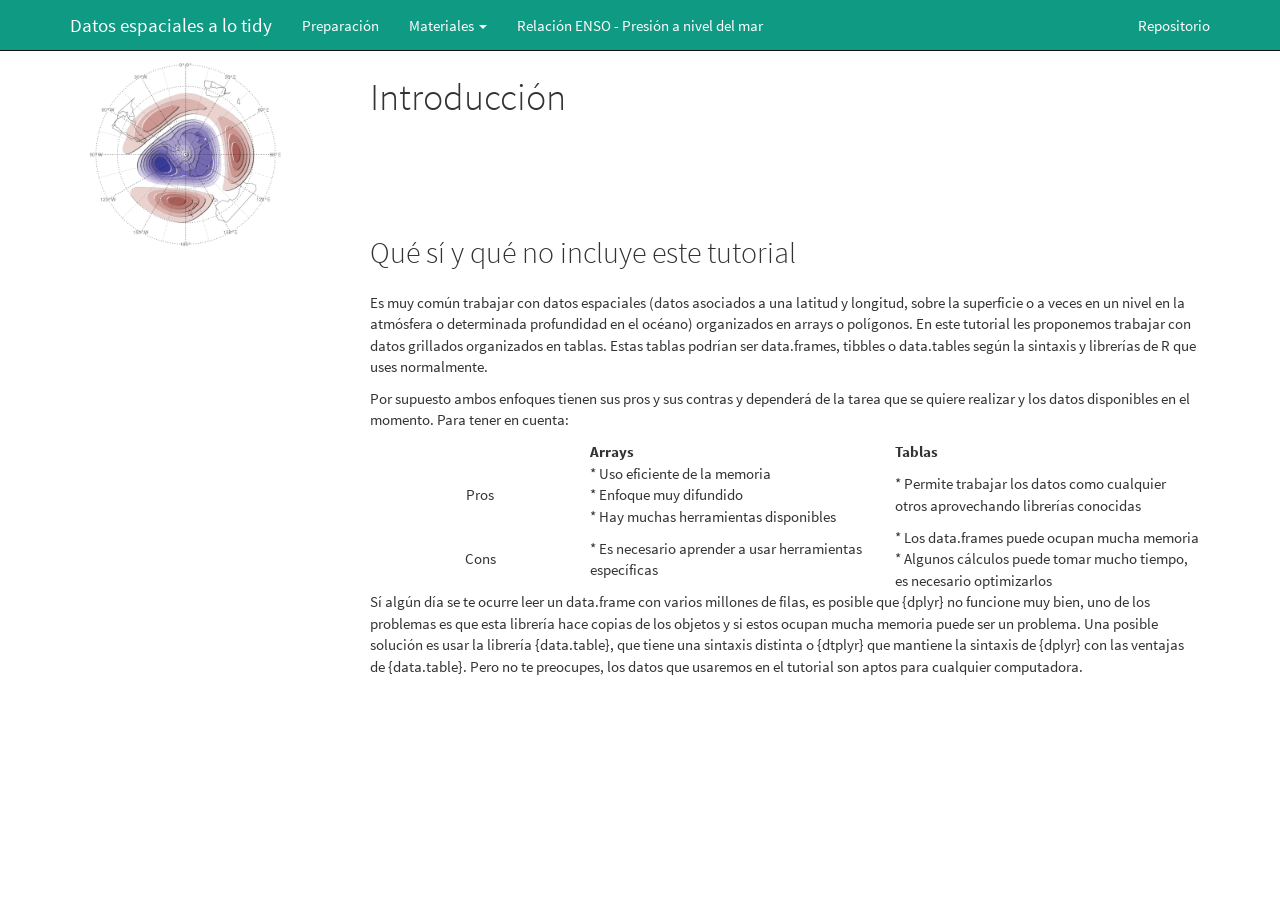
==== docs/01_intro.html @ 9ec15de3 "Version semifinal" ====
<!DOCTYPE html>

<html>

<head>

<meta charset="utf-8" />
<meta name="generator" content="pandoc" />
<meta http-equiv="X-UA-Compatible" content="IE=EDGE" />




<title>Introducción</title>

<script src="site_libs/header-attrs-2.8/header-attrs.js"></script>
<script src="site_libs/jquery-1.11.3/jquery.min.js"></script>
<meta name="viewport" content="width=device-width, initial-scale=1" />
<link href="site_libs/bootstrap-3.3.5/css/cosmo.min.css" rel="stylesheet" />
<script src="site_libs/bootstrap-3.3.5/js/bootstrap.min.js"></script>
<script src="site_libs/bootstrap-3.3.5/shim/html5shiv.min.js"></script>
<script src="site_libs/bootstrap-3.3.5/shim/respond.min.js"></script>
<style>h1 {font-size: 34px;}
       h1.title {font-size: 38px;}
       h2 {font-size: 30px;}
       h3 {font-size: 24px;}
       h4 {font-size: 18px;}
       h5 {font-size: 16px;}
       h6 {font-size: 12px;}
       code {color: inherit; background-color: rgba(0, 0, 0, 0.04);}
       pre:not([class]) { background-color: white }</style>
<script src="site_libs/jqueryui-1.11.4/jquery-ui.min.js"></script>
<link href="site_libs/tocify-1.9.1/jquery.tocify.css" rel="stylesheet" />
<script src="site_libs/tocify-1.9.1/jquery.tocify.js"></script>
<script src="site_libs/navigation-1.1/tabsets.js"></script>
<link href="site_libs/highlightjs-9.12.0/default.css" rel="stylesheet" />
<script src="site_libs/highlightjs-9.12.0/highlight.js"></script>

<style type="text/css">
  code{white-space: pre-wrap;}
  span.smallcaps{font-variant: small-caps;}
  span.underline{text-decoration: underline;}
  div.column{display: inline-block; vertical-align: top; width: 50%;}
  div.hanging-indent{margin-left: 1.5em; text-indent: -1.5em;}
  ul.task-list{list-style: none;}
    </style>

<style type="text/css">code{white-space: pre;}</style>
<script type="text/javascript">
if (window.hljs) {
  hljs.configure({languages: []});
  hljs.initHighlightingOnLoad();
  if (document.readyState && document.readyState === "complete") {
    window.setTimeout(function() { hljs.initHighlighting(); }, 0);
  }
}
</script>





<link rel="stylesheet" href="style.css" type="text/css" />



<style type = "text/css">
.main-container {
  max-width: 940px;
  margin-left: auto;
  margin-right: auto;
}
img {
  max-width:100%;
}
.tabbed-pane {
  padding-top: 12px;
}
.html-widget {
  margin-bottom: 20px;
}
button.code-folding-btn:focus {
  outline: none;
}
summary {
  display: list-item;
}
pre code {
  padding: 0;
}
</style>


<style type="text/css">
.dropdown-submenu {
  position: relative;
}
.dropdown-submenu>.dropdown-menu {
  top: 0;
  left: 100%;
  margin-top: -6px;
  margin-left: -1px;
  border-radius: 0 6px 6px 6px;
}
.dropdown-submenu:hover>.dropdown-menu {
  display: block;
}
.dropdown-submenu>a:after {
  display: block;
  content: " ";
  float: right;
  width: 0;
  height: 0;
  border-color: transparent;
  border-style: solid;
  border-width: 5px 0 5px 5px;
  border-left-color: #cccccc;
  margin-top: 5px;
  margin-right: -10px;
}
.dropdown-submenu:hover>a:after {
  border-left-color: #adb5bd;
}
.dropdown-submenu.pull-left {
  float: none;
}
.dropdown-submenu.pull-left>.dropdown-menu {
  left: -100%;
  margin-left: 10px;
  border-radius: 6px 0 6px 6px;
}
</style>

<script type="text/javascript">
// manage active state of menu based on current page
$(document).ready(function () {
  // active menu anchor
  href = window.location.pathname
  href = href.substr(href.lastIndexOf('/') + 1)
  if (href === "")
    href = "index.html";
  var menuAnchor = $('a[href="' + href + '"]');

  // mark it active
  menuAnchor.tab('show');

  // if it's got a parent navbar menu mark it active as well
  menuAnchor.closest('li.dropdown').addClass('active');

  // Navbar adjustments
  var navHeight = $(".navbar").first().height() + 15;
  var style = document.createElement('style');
  var pt = "padding-top: " + navHeight + "px; ";
  var mt = "margin-top: -" + navHeight + "px; ";
  var css = "";
  // offset scroll position for anchor links (for fixed navbar)
  for (var i = 1; i <= 6; i++) {
    css += ".section h" + i + "{ " + pt + mt + "}\n";
  }
  style.innerHTML = "body {" + pt + "padding-bottom: 40px; }\n" + css;
  document.head.appendChild(style);
});
</script>

<!-- tabsets -->

<style type="text/css">
.tabset-dropdown > .nav-tabs {
  display: inline-table;
  max-height: 500px;
  min-height: 44px;
  overflow-y: auto;
  border: 1px solid #ddd;
  border-radius: 4px;
}

.tabset-dropdown > .nav-tabs > li.active:before {
  content: "";
  font-family: 'Glyphicons Halflings';
  display: inline-block;
  padding: 10px;
  border-right: 1px solid #ddd;
}

.tabset-dropdown > .nav-tabs.nav-tabs-open > li.active:before {
  content: "&#xe258;";
  border: none;
}

.tabset-dropdown > .nav-tabs.nav-tabs-open:before {
  content: "";
  font-family: 'Glyphicons Halflings';
  display: inline-block;
  padding: 10px;
  border-right: 1px solid #ddd;
}

.tabset-dropdown > .nav-tabs > li.active {
  display: block;
}

.tabset-dropdown > .nav-tabs > li > a,
.tabset-dropdown > .nav-tabs > li > a:focus,
.tabset-dropdown > .nav-tabs > li > a:hover {
  border: none;
  display: inline-block;
  border-radius: 4px;
  background-color: transparent;
}

.tabset-dropdown > .nav-tabs.nav-tabs-open > li {
  display: block;
  float: none;
}

.tabset-dropdown > .nav-tabs > li {
  display: none;
}
</style>

<!-- code folding -->



<style type="text/css">

#TOC {
  margin: 25px 0px 20px 0px;
}
@media (max-width: 768px) {
#TOC {
  position: relative;
  width: 100%;
}
}

@media print {
.toc-content {
  /* see https://github.com/w3c/csswg-drafts/issues/4434 */
  float: right;
}
}

.toc-content {
  padding-left: 30px;
  padding-right: 40px;
}

div.main-container {
  max-width: 1200px;
}

div.tocify {
  width: 20%;
  max-width: 260px;
  max-height: 85%;
}

@media (min-width: 768px) and (max-width: 991px) {
  div.tocify {
    width: 25%;
  }
}

@media (max-width: 767px) {
  div.tocify {
    width: 100%;
    max-width: none;
  }
}

.tocify ul, .tocify li {
  line-height: 20px;
}

.tocify-subheader .tocify-item {
  font-size: 0.90em;
}

.tocify .list-group-item {
  border-radius: 0px;
}


</style>



</head>

<body>


<div class="container-fluid main-container">


<!-- setup 3col/9col grid for toc_float and main content  -->
<div class="row">
<div class="col-xs-12 col-sm-4 col-md-3">
<div id="TOC" class="tocify">
</div>
</div>

<div class="toc-content col-xs-12 col-sm-8 col-md-9">




<div class="navbar navbar-default  navbar-fixed-top" role="navigation">
  <div class="container">
    <div class="navbar-header">
      <button type="button" class="navbar-toggle collapsed" data-toggle="collapse" data-target="#navbar">
        <span class="icon-bar"></span>
        <span class="icon-bar"></span>
        <span class="icon-bar"></span>
      </button>
      <a class="navbar-brand" href="index.html">Datos espaciales a lo tidy</a>
    </div>
    <div id="navbar" class="navbar-collapse collapse">
      <ul class="nav navbar-nav">
        <li>
  <a href="preparacion.html">Preparación</a>
</li>
<li class="dropdown">
  <a href="#" class="dropdown-toggle" data-toggle="dropdown" role="button" aria-expanded="false">
    Materiales
     
    <span class="caret"></span>
  </a>
  <ul class="dropdown-menu" role="menu">
    <li>
      <a href="01_intro.html">Introducción</a>
    </li>
    <li>
      <a href="02_lectura.html">Descarga y lectura</a>
    </li>
    <li>
      <a href="03_graficado.html">Graficado</a>
    </li>
    <li>
      <a href="04_calculos.html">Cómputos</a>
    </li>
    <li>
      <a href="guia-práctica.html">Guía práctica</a>
    </li>
  </ul>
</li>
<li>
  <a href="ejemplo.html">Relación ENSO - Presión a nivel del mar</a>
</li>
      </ul>
      <ul class="nav navbar-nav navbar-right">
        <li>
  <a href="https://github.com/eliocamp/espaciales-tidy-tutorial/">Repositorio</a>
</li>
      </ul>
    </div><!--/.nav-collapse -->
  </div><!--/.container -->
</div><!--/.navbar -->

<div id="header">



<h1 class="title toc-ignore">Introducción</h1>

</div>


<div id="qué-sí-y-qué-no-incluye-este-tutorial" class="section level2">
<h2>Qué sí y qué no incluye este tutorial</h2>
<p>Es muy común trabajar con datos espaciales (datos asociados a una latitud y longitud, sobre la superficie o a veces en un nivel en la atmósfera o determinada profundidad en el océano) organizados en arrays o polígonos. En este tutorial les proponemos trabajar con datos grillados organizados en tablas. Estas tablas podrían ser data.frames, tibbles o data.tables según la sintaxis y librerías de R que uses normalmente.</p>
<p>Por supuesto ambos enfoques tienen sus pros y sus contras y dependerá de la tarea que se quiere realizar y los datos disponibles en el momento. Para tener en cuenta:</p>
<table>
<colgroup>
<col width="26%" />
<col width="36%" />
<col width="36%" />
</colgroup>
<thead>
<tr class="header">
<th align="center"></th>
<th align="left">Arrays</th>
<th align="left">Tablas</th>
</tr>
</thead>
<tbody>
<tr class="odd">
<td align="center">Pros</td>
<td align="left">* Uso eficiente de la memoria</br> * Enfoque muy difundido</br> * Hay muchas herramientas disponibles</td>
<td align="left">* Permite trabajar los datos como cualquier otros aprovechando librerías conocidas</td>
</tr>
<tr class="even">
<td align="center">Cons</td>
<td align="left">* Es necesario aprender a usar herramientas específicas</td>
<td align="left">* Los data.frames puede ocupan mucha memoria </br> * Algunos cálculos puede tomar mucho tiempo, es necesario optimizarlos</td>
</tr>
</tbody>
</table>
<p>Sí algún día se te ocurre leer un data.frame con varios millones de filas, es posible que {dplyr} no funcione muy bien, uno de los problemas es que esta librería hace copias de los objetos y si estos ocupan mucha memoria puede ser un problema. Una posible solución es usar la librería {data.table}, que tiene una sintaxis distinta o {dtplyr} que mantiene la sintaxis de {dplyr} con las ventajas de {data.table}. Pero no te preocupes, los datos que usaremos en el tutorial son aptos para cualquier computadora.</p>
</div>



</div>
</div>

</div>

<script>

// add bootstrap table styles to pandoc tables
function bootstrapStylePandocTables() {
  $('tr.odd').parent('tbody').parent('table').addClass('table table-condensed');
}
$(document).ready(function () {
  bootstrapStylePandocTables();
});


</script>

<!-- tabsets -->

<script>
$(document).ready(function () {
  window.buildTabsets("TOC");
});

$(document).ready(function () {
  $('.tabset-dropdown > .nav-tabs > li').click(function () {
    $(this).parent().toggleClass('nav-tabs-open');
  });
});
</script>

<!-- code folding -->

<script>
$(document).ready(function ()  {

    // move toc-ignore selectors from section div to header
    $('div.section.toc-ignore')
        .removeClass('toc-ignore')
        .children('h1,h2,h3,h4,h5').addClass('toc-ignore');

    // establish options
    var options = {
      selectors: "h1,h2,h3",
      theme: "bootstrap3",
      context: '.toc-content',
      hashGenerator: function (text) {
        return text.replace(/[.\\/?&!#<>]/g, '').replace(/\s/g, '_');
      },
      ignoreSelector: ".toc-ignore",
      scrollTo: 0
    };
    options.showAndHide = true;
    options.smoothScroll = true;

    // tocify
    var toc = $("#TOC").tocify(options).data("toc-tocify");
});
</script>

<!-- dynamically load mathjax for compatibility with self-contained -->
<script>
  (function () {
    var script = document.createElement("script");
    script.type = "text/javascript";
    script.src  = "https://mathjax.rstudio.com/latest/MathJax.js?config=TeX-AMS-MML_HTMLorMML";
    document.getElementsByTagName("head")[0].appendChild(script);
  })();
</script>

</body>
</html>
---- docs/site_libs/bootstrap-3.3.5/css/cosmo.min.css ----
@font-face {
  font-family: 'Source Sans Pro';
  font-style: normal;
  font-weight: 300;
  src: url(fonts/SourceSansProLight.ttf) format('truetype');
}
@font-face {
  font-family: 'Source Sans Pro';
  font-style: normal;
  font-weight: 400;
  src: url(fonts/SourceSansPro.ttf) format('truetype');
}
@font-face {
  font-family: 'Source Sans Pro';
  font-style: normal;
  font-weight: 700;
  src: url(fonts/SourceSansProBold.ttf) format('truetype');
}

/*!
 * bootswatch v3.3.6
 * Homepage: http://bootswatch.com
 * Copyright 2012-2015 Thomas Park
 * Licensed under MIT
 * Based on Bootstrap
*//*!
 * Bootstrap v3.3.6 (http://getbootstrap.com)
 * Copyright 2011-2015 Twitter, Inc.
 * Licensed under MIT (https://github.com/twbs/bootstrap/blob/master/LICENSE)
 *//*! normalize.css v3.0.3 | MIT License | github.com/necolas/normalize.css */html{font-family:sans-serif;-ms-text-size-adjust:100%;-webkit-text-size-adjust:100%}body{margin:0}article,aside,details,figcaption,figure,footer,header,hgroup,main,menu,nav,section,summary{display:block}audio,canvas,progress,video{display:inline-block;vertical-align:baseline}audio:not([controls]){display:none;height:0}[hidden],template{display:none}a{background-color:transparent}a:active,a:hover{outline:0}abbr[title]{border-bottom:1px dotted}b,strong{font-weight:bold}dfn{font-style:italic}h1{font-size:2em;margin:0.67em 0}mark{background:#ff0;color:#000}small{font-size:80%}sub,sup{font-size:75%;line-height:0;position:relative;vertical-align:baseline}sup{top:-0.5em}sub{bottom:-0.25em}img{border:0}svg:not(:root){overflow:hidden}figure{margin:1em 40px}hr{-webkit-box-sizing:content-box;-moz-box-sizing:content-box;box-sizing:content-box;height:0}pre{overflow:auto}code,kbd,pre,samp{font-family:monospace, monospace;font-size:1em}button,input,optgroup,select,textarea{color:inherit;font:inherit;margin:0}button{overflow:visible}button,select{text-transform:none}button,html input[type="button"],input[type="reset"],input[type="submit"]{-webkit-appearance:button;cursor:pointer}button[disabled],html input[disabled]{cursor:default}button::-moz-focus-inner,input::-moz-focus-inner{border:0;padding:0}input{line-height:normal}input[type="checkbox"],input[type="radio"]{-webkit-box-sizing:border-box;-moz-box-sizing:border-box;box-sizing:border-box;padding:0}input[type="number"]::-webkit-inner-spin-button,input[type="number"]::-webkit-outer-spin-button{height:auto}input[type="search"]{-webkit-appearance:textfield;-webkit-box-sizing:content-box;-moz-box-sizing:content-box;box-sizing:content-box}input[type="search"]::-webkit-search-cancel-button,input[type="search"]::-webkit-search-decoration{-webkit-appearance:none}fieldset{border:1px solid #c0c0c0;margin:0 2px;padding:0.35em 0.625em 0.75em}legend{border:0;padding:0}textarea{overflow:auto}optgroup{font-weight:bold}table{border-collapse:collapse;border-spacing:0}td,th{padding:0}/*! Source: https://github.com/h5bp/html5-boilerplate/blob/master/src/css/main.css */@media print{*,*:before,*:after{background:transparent !important;color:#000 !important;-webkit-box-shadow:none !important;box-shadow:none !important;text-shadow:none !important}a,a:visited{text-decoration:underline}a[href]:after{content:" (" attr(href) ")"}abbr[title]:after{content:" (" attr(title) ")"}a[href^="#"]:after,a[href^="javascript:"]:after{content:""}pre,blockquote{border:1px solid #999;page-break-inside:avoid}thead{display:table-header-group}tr,img{page-break-inside:avoid}img{max-width:100% !important}p,h2,h3{orphans:3;widows:3}h2,h3{page-break-after:avoid}.navbar{display:none}.btn>.caret,.dropup>.btn>.caret{border-top-color:#000 !important}.label{border:1px solid #000}.table{border-collapse:collapse !important}.table td,.table th{background-color:#fff !important}.table-bordered th,.table-bordered td{border:1px solid #ddd !important}}@font-face{font-family:'Glyphicons Halflings';src:url('../fonts/glyphicons-halflings-regular.eot');src:url('../fonts/glyphicons-halflings-regular.eot?#iefix') format('embedded-opentype'),url('../fonts/glyphicons-halflings-regular.woff') format('woff'),url('../fonts/glyphicons-halflings-regular.ttf') format('truetype'),url('../fonts/glyphicons-halflings-regular.svg#glyphicons_halflingsregular') format('svg')}.glyphicon{position:relative;top:1px;display:inline-block;font-family:'Glyphicons Halflings';font-style:normal;font-weight:normal;line-height:1;-webkit-font-smoothing:antialiased;-moz-osx-font-smoothing:grayscale}.glyphicon-asterisk:before{content:"\002a"}.glyphicon-plus:before{content:"\002b"}.glyphicon-euro:before,.glyphicon-eur:before{content:"\20ac"}.glyphicon-minus:before{content:"\2212"}.glyphicon-cloud:before{content:"\2601"}.glyphicon-envelope:before{content:"\2709"}.glyphicon-pencil:before{content:"\270f"}.glyphicon-glass:before{content:"\e001"}.glyphicon-music:before{content:"\e002"}.glyphicon-search:before{content:"\e003"}.glyphicon-heart:before{content:"\e005"}.glyphicon-star:before{content:"\e006"}.glyphicon-star-empty:before{content:"\e007"}.glyphicon-user:before{content:"\e008"}.glyphicon-film:before{content:"\e009"}.glyphicon-th-large:before{content:"\e010"}.glyphicon-th:before{content:"\e011"}.glyphicon-th-list:before{content:"\e012"}.glyphicon-ok:before{content:"\e013"}.glyphicon-remove:before{content:"\e014"}.glyphicon-zoom-in:before{content:"\e015"}.glyphicon-zoom-out:before{content:"\e016"}.glyphicon-off:before{content:"\e017"}.glyphicon-signal:before{content:"\e018"}.glyphicon-cog:before{content:"\e019"}.glyphicon-trash:before{content:"\e020"}.glyphicon-home:before{content:"\e021"}.glyphicon-file:before{content:"\e022"}.glyphicon-time:before{content:"\e023"}.glyphicon-road:before{content:"\e024"}.glyphicon-download-alt:before{content:"\e025"}.glyphicon-download:before{content:"\e026"}.glyphicon-upload:before{content:"\e027"}.glyphicon-inbox:before{content:"\e028"}.glyphicon-play-circle:before{content:"\e029"}.glyphicon-repeat:before{content:"\e030"}.glyphicon-refresh:before{content:"\e031"}.glyphicon-list-alt:before{content:"\e032"}.glyphicon-lock:before{content:"\e033"}.glyphicon-flag:before{content:"\e034"}.glyphicon-headphones:before{content:"\e035"}.glyphicon-volume-off:before{content:"\e036"}.glyphicon-volume-down:before{content:"\e037"}.glyphicon-volume-up:before{content:"\e038"}.glyphicon-qrcode:before{content:"\e039"}.glyphicon-barcode:before{content:"\e040"}.glyphicon-tag:before{content:"\e041"}.glyphicon-tags:before{content:"\e042"}.glyphicon-book:before{content:"\e043"}.glyphicon-bookmark:before{content:"\e044"}.glyphicon-print:before{content:"\e045"}.glyphicon-camera:before{content:"\e046"}.glyphicon-font:before{content:"\e047"}.glyphicon-bold:before{content:"\e048"}.glyphicon-italic:before{content:"\e049"}.glyphicon-text-height:before{content:"\e050"}.glyphicon-text-width:before{content:"\e051"}.glyphicon-align-left:before{content:"\e052"}.glyphicon-align-center:before{content:"\e053"}.glyphicon-align-right:before{content:"\e054"}.glyphicon-align-justify:before{content:"\e055"}.glyphicon-list:before{content:"\e056"}.glyphicon-indent-left:before{content:"\e057"}.glyphicon-indent-right:before{content:"\e058"}.glyphicon-facetime-video:before{content:"\e059"}.glyphicon-picture:before{content:"\e060"}.glyphicon-map-marker:before{content:"\e062"}.glyphicon-adjust:before{content:"\e063"}.glyphicon-tint:before{content:"\e064"}.glyphicon-edit:before{content:"\e065"}.glyphicon-share:before{content:"\e066"}.glyphicon-check:before{content:"\e067"}.glyphicon-move:before{content:"\e068"}.glyphicon-step-backward:before{content:"\e069"}.glyphicon-fast-backward:before{content:"\e070"}.glyphicon-backward:before{content:"\e071"}.glyphicon-play:before{content:"\e072"}.glyphicon-pause:before{content:"\e073"}.glyphicon-stop:before{content:"\e074"}.glyphicon-forward:before{content:"\e075"}.glyphicon-fast-forward:before{content:"\e076"}.glyphicon-step-forward:before{content:"\e077"}.glyphicon-eject:before{content:"\e078"}.glyphicon-chevron-left:before{content:"\e079"}.glyphicon-chevron-right:before{content:"\e080"}.glyphicon-plus-sign:before{content:"\e081"}.glyphicon-minus-sign:before{content:"\e082"}.glyphicon-remove-sign:before{content:"\e083"}.glyphicon-ok-sign:before{content:"\e084"}.glyphicon-question-sign:before{content:"\e085"}.glyphicon-info-sign:before{content:"\e086"}.glyphicon-screenshot:before{content:"\e087"}.glyphicon-remove-circle:before{content:"\e088"}.glyphicon-ok-circle:before{content:"\e089"}.glyphicon-ban-circle:before{content:"\e090"}.glyphicon-arrow-left:before{content:"\e091"}.glyphicon-arrow-right:before{content:"\e092"}.glyphicon-arrow-up:before{content:"\e093"}.glyphicon-arrow-down:before{content:"\e094"}.glyphicon-share-alt:before{content:"\e095"}.glyphicon-resize-full:before{content:"\e096"}.glyphicon-resize-small:before{content:"\e097"}.glyphicon-exclamation-sign:before{content:"\e101"}.glyphicon-gift:before{content:"\e102"}.glyphicon-leaf:before{content:"\e103"}.glyphicon-fire:before{content:"\e104"}.glyphicon-eye-open:before{content:"\e105"}.glyphicon-eye-close:before{content:"\e106"}.glyphicon-warning-sign:before{content:"\e107"}.glyphicon-plane:before{content:"\e108"}.glyphicon-calendar:before{content:"\e109"}.glyphicon-random:before{content:"\e110"}.glyphicon-comment:before{content:"\e111"}.glyphicon-magnet:before{content:"\e112"}.glyphicon-chevron-up:before{content:"\e113"}.glyphicon-chevron-down:before{content:"\e114"}.glyphicon-retweet:before{content:"\e115"}.glyphicon-shopping-cart:before{content:"\e116"}.glyphicon-folder-close:before{content:"\e117"}.glyphicon-folder-open:before{content:"\e118"}.glyphicon-resize-vertical:before{content:"\e119"}.glyphicon-resize-horizontal:before{content:"\e120"}.glyphicon-hdd:before{content:"\e121"}.glyphicon-bullhorn:before{content:"\e122"}.glyphicon-bell:before{content:"\e123"}.glyphicon-certificate:before{content:"\e124"}.glyphicon-thumbs-up:before{content:"\e125"}.glyphicon-thumbs-down:before{content:"\e126"}.glyphicon-hand-right:before{content:"\e127"}.glyphicon-hand-left:before{content:"\e128"}.glyphicon-hand-up:before{content:"\e129"}.glyphicon-hand-down:before{content:"\e130"}.glyphicon-circle-arrow-right:before{content:"\e131"}.glyphicon-circle-arrow-left:before{content:"\e132"}.glyphicon-circle-arrow-up:before{content:"\e133"}.glyphicon-circle-arrow-down:before{content:"\e134"}.glyphicon-globe:before{content:"\e135"}.glyphicon-wrench:before{content:"\e136"}.glyphicon-tasks:before{content:"\e137"}.glyphicon-filter:before{content:"\e138"}.glyphicon-briefcase:before{content:"\e139"}.glyphicon-fullscreen:before{content:"\e140"}.glyphicon-dashboard:before{content:"\e141"}.glyphicon-paperclip:before{content:"\e142"}.glyphicon-heart-empty:before{content:"\e143"}.glyphicon-link:before{content:"\e144"}.glyphicon-phone:before{content:"\e145"}.glyphicon-pushpin:before{content:"\e146"}.glyphicon-usd:before{content:"\e148"}.glyphicon-gbp:before{content:"\e149"}.glyphicon-sort:before{content:"\e150"}.glyphicon-sort-by-alphabet:before{content:"\e151"}.glyphicon-sort-by-alphabet-alt:before{content:"\e152"}.glyphicon-sort-by-order:before{content:"\e153"}.glyphicon-sort-by-order-alt:before{content:"\e154"}.glyphicon-sort-by-attributes:before{content:"\e155"}.glyphicon-sort-by-attributes-alt:before{content:"\e156"}.glyphicon-unchecked:before{content:"\e157"}.glyphicon-expand:before{content:"\e158"}.glyphicon-collapse-down:before{content:"\e159"}.glyphicon-collapse-up:before{content:"\e160"}.glyphicon-log-in:before{content:"\e161"}.glyphicon-flash:before{content:"\e162"}.glyphicon-log-out:before{content:"\e163"}.glyphicon-new-window:before{content:"\e164"}.glyphicon-record:before{content:"\e165"}.glyphicon-save:before{content:"\e166"}.glyphicon-open:before{content:"\e167"}.glyphicon-saved:before{content:"\e168"}.glyphicon-import:before{content:"\e169"}.glyphicon-export:before{content:"\e170"}.glyphicon-send:before{content:"\e171"}.glyphicon-floppy-disk:before{content:"\e172"}.glyphicon-floppy-saved:before{content:"\e173"}.glyphicon-floppy-remove:before{content:"\e174"}.glyphicon-floppy-save:before{content:"\e175"}.glyphicon-floppy-open:before{content:"\e176"}.glyphicon-credit-card:before{content:"\e177"}.glyphicon-transfer:before{content:"\e178"}.glyphicon-cutlery:before{content:"\e179"}.glyphicon-header:before{content:"\e180"}.glyphicon-compressed:before{content:"\e181"}.glyphicon-earphone:before{content:"\e182"}.glyphicon-phone-alt:before{content:"\e183"}.glyphicon-tower:before{content:"\e184"}.glyphicon-stats:before{content:"\e185"}.glyphicon-sd-video:before{content:"\e186"}.glyphicon-hd-video:before{content:"\e187"}.glyphicon-subtitles:before{content:"\e188"}.glyphicon-sound-stereo:before{content:"\e189"}.glyphicon-sound-dolby:before{content:"\e190"}.glyphicon-sound-5-1:before{content:"\e191"}.glyphicon-sound-6-1:before{content:"\e192"}.glyphicon-sound-7-1:before{content:"\e193"}.glyphicon-copyright-mark:before{content:"\e194"}.glyphicon-registration-mark:before{content:"\e195"}.glyphicon-cloud-download:before{content:"\e197"}.glyphicon-cloud-upload:before{content:"\e198"}.glyphicon-tree-conifer:before{content:"\e199"}.glyphicon-tree-deciduous:before{content:"\e200"}.glyphicon-cd:before{content:"\e201"}.glyphicon-save-file:before{content:"\e202"}.glyphicon-open-file:before{content:"\e203"}.glyphicon-level-up:before{content:"\e204"}.glyphicon-copy:before{content:"\e205"}.glyphicon-paste:before{content:"\e206"}.glyphicon-alert:before{content:"\e209"}.glyphicon-equalizer:before{content:"\e210"}.glyphicon-king:before{content:"\e211"}.glyphicon-queen:before{content:"\e212"}.glyphicon-pawn:before{content:"\e213"}.glyphicon-bishop:before{content:"\e214"}.glyphicon-knight:before{content:"\e215"}.glyphicon-baby-formula:before{content:"\e216"}.glyphicon-tent:before{content:"\26fa"}.glyphicon-blackboard:before{content:"\e218"}.glyphicon-bed:before{content:"\e219"}.glyphicon-apple:before{content:"\f8ff"}.glyphicon-erase:before{content:"\e221"}.glyphicon-hourglass:before{content:"\231b"}.glyphicon-lamp:before{content:"\e223"}.glyphicon-duplicate:before{content:"\e224"}.glyphicon-piggy-bank:before{content:"\e225"}.glyphicon-scissors:before{content:"\e226"}.glyphicon-bitcoin:before{content:"\e227"}.glyphicon-btc:before{content:"\e227"}.glyphicon-xbt:before{content:"\e227"}.glyphicon-yen:before{content:"\00a5"}.glyphicon-jpy:before{content:"\00a5"}.glyphicon-ruble:before{content:"\20bd"}.glyphicon-rub:before{content:"\20bd"}.glyphicon-scale:before{content:"\e230"}.glyphicon-ice-lolly:before{content:"\e231"}.glyphicon-ice-lolly-tasted:before{content:"\e232"}.glyphicon-education:before{content:"\e233"}.glyphicon-option-horizontal:before{content:"\e234"}.glyphicon-option-vertical:before{content:"\e235"}.glyphicon-menu-hamburger:before{content:"\e236"}.glyphicon-modal-window:before{content:"\e237"}.glyphicon-oil:before{content:"\e238"}.glyphicon-grain:before{content:"\e239"}.glyphicon-sunglasses:before{content:"\e240"}.glyphicon-text-size:before{content:"\e241"}.glyphicon-text-color:before{content:"\e242"}.glyphicon-text-background:before{content:"\e243"}.glyphicon-object-align-top:before{content:"\e244"}.glyphicon-object-align-bottom:before{content:"\e245"}.glyphicon-object-align-horizontal:before{content:"\e246"}.glyphicon-object-align-left:before{content:"\e247"}.glyphicon-object-align-vertical:before{content:"\e248"}.glyphicon-object-align-right:before{content:"\e249"}.glyphicon-triangle-right:before{content:"\e250"}.glyphicon-triangle-left:before{content:"\e251"}.glyphicon-triangle-bottom:before{content:"\e252"}.glyphicon-triangle-top:before{content:"\e253"}.glyphicon-console:before{content:"\e254"}.glyphicon-superscript:before{content:"\e255"}.glyphicon-subscript:before{content:"\e256"}.glyphicon-menu-left:before{content:"\e257"}.glyphicon-menu-right:before{content:"\e258"}.glyphicon-menu-down:before{content:"\e259"}.glyphicon-menu-up:before{content:"\e260"}*{-webkit-box-sizing:border-box;-moz-box-sizing:border-box;box-sizing:border-box}*:before,*:after{-webkit-box-sizing:border-box;-moz-box-sizing:border-box;box-sizing:border-box}html{font-size:10px;-webkit-tap-highlight-color:rgba(0,0,0,0)}body{font-family:"Source Sans Pro",Calibri,Candara,Arial,sans-serif;font-size:15px;line-height:1.42857143;color:#333333;background-color:#ffffff}input,button,select,textarea{font-family:inherit;font-size:inherit;line-height:inherit}a{color:#2780e3;text-decoration:none}a:hover,a:focus{color:#165ba8;text-decoration:underline}a:focus{outline:thin dotted;outline:5px auto -webkit-focus-ring-color;outline-offset:-2px}figure{margin:0}img{vertical-align:middle}.img-responsive,.thumbnail>img,.thumbnail a>img,.carousel-inner>.item>img,.carousel-inner>.item>a>img{display:block;max-width:100%;height:auto}.img-rounded{border-radius:0}.img-thumbnail{padding:4px;line-height:1.42857143;background-color:#ffffff;border:1px solid #dddddd;border-radius:0;-webkit-transition:all .2s ease-in-out;-o-transition:all .2s ease-in-out;transition:all .2s ease-in-out;display:inline-block;max-width:100%;height:auto}.img-circle{border-radius:50%}hr{margin-top:21px;margin-bottom:21px;border:0;border-top:1px solid #e6e6e6}.sr-only{position:absolute;width:1px;height:1px;margin:-1px;padding:0;overflow:hidden;clip:rect(0, 0, 0, 0);border:0}.sr-only-focusable:active,.sr-only-focusable:focus{position:static;width:auto;height:auto;margin:0;overflow:visible;clip:auto}[role="button"]{cursor:pointer}h1,h2,h3,h4,h5,h6,.h1,.h2,.h3,.h4,.h5,.h6{font-family:"Source Sans Pro",Calibri,Candara,Arial,sans-serif;font-weight:300;line-height:1.1;color:inherit}h1 small,h2 small,h3 small,h4 small,h5 small,h6 small,.h1 small,.h2 small,.h3 small,.h4 small,.h5 small,.h6 small,h1 .small,h2 .small,h3 .small,h4 .small,h5 .small,h6 .small,.h1 .small,.h2 .small,.h3 .small,.h4 .small,.h5 .small,.h6 .small{font-weight:normal;line-height:1;color:#999999}h1,.h1,h2,.h2,h3,.h3{margin-top:21px;margin-bottom:10.5px}h1 small,.h1 small,h2 small,.h2 small,h3 small,.h3 small,h1 .small,.h1 .small,h2 .small,.h2 .small,h3 .small,.h3 .small{font-size:65%}h4,.h4,h5,.h5,h6,.h6{margin-top:10.5px;margin-bottom:10.5px}h4 small,.h4 small,h5 small,.h5 small,h6 small,.h6 small,h4 .small,.h4 .small,h5 .small,.h5 .small,h6 .small,.h6 .small{font-size:75%}h1,.h1{font-size:39px}h2,.h2{font-size:32px}h3,.h3{font-size:26px}h4,.h4{font-size:19px}h5,.h5{font-size:15px}h6,.h6{font-size:13px}p{margin:0 0 10.5px}.lead{margin-bottom:21px;font-size:17px;font-weight:300;line-height:1.4}@media (min-width:768px){.lead{font-size:22.5px}}small,.small{font-size:86%}mark,.mark{background-color:#ff7518;padding:.2em}.text-left{text-align:left}.text-right{text-align:right}.text-center{text-align:center}.text-justify{text-align:justify}.text-nowrap{white-space:nowrap}.text-lowercase{text-transform:lowercase}.text-uppercase{text-transform:uppercase}.text-capitalize{text-transform:capitalize}.text-muted{color:#999999}.text-primary{color:#2780e3}a.text-primary:hover,a.text-primary:focus{color:#1967be}.text-success{color:#ffffff}a.text-success:hover,a.text-success:focus{color:#e6e6e6}.text-info{color:#ffffff}a.text-info:hover,a.text-info:focus{color:#e6e6e6}.text-warning{color:#ffffff}a.text-warning:hover,a.text-warning:focus{color:#e6e6e6}.text-danger{color:#ffffff}a.text-danger:hover,a.text-danger:focus{color:#e6e6e6}.bg-primary{color:#fff;background-color:#2780e3}a.bg-primary:hover,a.bg-primary:focus{background-color:#1967be}.bg-success{background-color:#3fb618}a.bg-success:hover,a.bg-success:focus{background-color:#2f8912}.bg-info{background-color:#9954bb}a.bg-info:hover,a.bg-info:focus{background-color:#7e3f9d}.bg-warning{background-color:#ff7518}a.bg-warning:hover,a.bg-warning:focus{background-color:#e45c00}.bg-danger{background-color:#ff0039}a.bg-danger:hover,a.bg-danger:focus{background-color:#cc002e}.page-header{padding-bottom:9.5px;margin:42px 0 21px;border-bottom:1px solid #e6e6e6}ul,ol{margin-top:0;margin-bottom:10.5px}ul ul,ol ul,ul ol,ol ol{margin-bottom:0}.list-unstyled{padding-left:0;list-style:none}.list-inline{padding-left:0;list-style:none;margin-left:-5px}.list-inline>li{display:inline-block;padding-left:5px;padding-right:5px}dl{margin-top:0;margin-bottom:21px}dt,dd{line-height:1.42857143}dt{font-weight:bold}dd{margin-left:0}@media (min-width:768px){.dl-horizontal dt{float:left;width:160px;clear:left;text-align:right;overflow:hidden;text-overflow:ellipsis;white-space:nowrap}.dl-horizontal dd{margin-left:180px}}abbr[title],abbr[data-original-title]{cursor:help;border-bottom:1px dotted #999999}.initialism{font-size:90%;text-transform:uppercase}blockquote{padding:10.5px 21px;margin:0 0 21px;font-size:18.75px;border-left:5px solid #e6e6e6}blockquote p:last-child,blockquote ul:last-child,blockquote ol:last-child{margin-bottom:0}blockquote footer,blockquote small,blockquote .small{display:block;font-size:80%;line-height:1.42857143;color:#999999}blockquote footer:before,blockquote small:before,blockquote .small:before{content:'\2014 \00A0'}.blockquote-reverse,blockquote.pull-right{padding-right:15px;padding-left:0;border-right:5px solid #e6e6e6;border-left:0;text-align:right}.blockquote-reverse footer:before,blockquote.pull-right footer:before,.blockquote-reverse small:before,blockquote.pull-right small:before,.blockquote-reverse .small:before,blockquote.pull-right .small:before{content:''}.blockquote-reverse footer:after,blockquote.pull-right footer:after,.blockquote-reverse small:after,blockquote.pull-right small:after,.blockquote-reverse .small:after,blockquote.pull-right .small:after{content:'\00A0 \2014'}address{margin-bottom:21px;font-style:normal;line-height:1.42857143}code,kbd,pre,samp{font-family:monospace}code{padding:2px 4px;font-size:90%;color:#c7254e;background-color:#f9f2f4;border-radius:0}kbd{padding:2px 4px;font-size:90%;color:#ffffff;background-color:#333333;border-radius:0;-webkit-box-shadow:inset 0 -1px 0 rgba(0,0,0,0.25);box-shadow:inset 0 -1px 0 rgba(0,0,0,0.25)}kbd kbd{padding:0;font-size:100%;font-weight:bold;-webkit-box-shadow:none;box-shadow:none}pre{display:block;padding:10px;margin:0 0 10.5px;font-size:14px;line-height:1.42857143;word-break:break-all;word-wrap:break-word;color:#333333;background-color:#f5f5f5;border:1px solid #cccccc;border-radius:0}pre code{padding:0;font-size:inherit;color:inherit;white-space:pre-wrap;background-color:transparent;border-radius:0}.pre-scrollable{max-height:340px;overflow-y:scroll}.container{margin-right:auto;margin-left:auto;padding-left:15px;padding-right:15px}@media (min-width:768px){.container{width:750px}}@media (min-width:992px){.container{width:970px}}@media (min-width:1200px){.container{width:1170px}}.container-fluid{margin-right:auto;margin-left:auto;padding-left:15px;padding-right:15px}.row{margin-left:-15px;margin-right:-15px}.col-xs-1,.col-sm-1,.col-md-1,.col-lg-1,.col-xs-2,.col-sm-2,.col-md-2,.col-lg-2,.col-xs-3,.col-sm-3,.col-md-3,.col-lg-3,.col-xs-4,.col-sm-4,.col-md-4,.col-lg-4,.col-xs-5,.col-sm-5,.col-md-5,.col-lg-5,.col-xs-6,.col-sm-6,.col-md-6,.col-lg-6,.col-xs-7,.col-sm-7,.col-md-7,.col-lg-7,.col-xs-8,.col-sm-8,.col-md-8,.col-lg-8,.col-xs-9,.col-sm-9,.col-md-9,.col-lg-9,.col-xs-10,.col-sm-10,.col-md-10,.col-lg-10,.col-xs-11,.col-sm-11,.col-md-11,.col-lg-11,.col-xs-12,.col-sm-12,.col-md-12,.col-lg-12{position:relative;min-height:1px;padding-left:15px;padding-right:15px}.col-xs-1,.col-xs-2,.col-xs-3,.col-xs-4,.col-xs-5,.col-xs-6,.col-xs-7,.col-xs-8,.col-xs-9,.col-xs-10,.col-xs-11,.col-xs-12{float:left}.col-xs-12{width:100%}.col-xs-11{width:91.66666667%}.col-xs-10{width:83.33333333%}.col-xs-9{width:75%}.col-xs-8{width:66.66666667%}.col-xs-7{width:58.33333333%}.col-xs-6{width:50%}.col-xs-5{width:41.66666667%}.col-xs-4{width:33.33333333%}.col-xs-3{width:25%}.col-xs-2{width:16.66666667%}.col-xs-1{width:8.33333333%}.col-xs-pull-12{right:100%}.col-xs-pull-11{right:91.66666667%}.col-xs-pull-10{right:83.33333333%}.col-xs-pull-9{right:75%}.col-xs-pull-8{right:66.66666667%}.col-xs-pull-7{right:58.33333333%}.col-xs-pull-6{right:50%}.col-xs-pull-5{right:41.66666667%}.col-xs-pull-4{right:33.33333333%}.col-xs-pull-3{right:25%}.col-xs-pull-2{right:16.66666667%}.col-xs-pull-1{right:8.33333333%}.col-xs-pull-0{right:auto}.col-xs-push-12{left:100%}.col-xs-push-11{left:91.66666667%}.col-xs-push-10{left:83.33333333%}.col-xs-push-9{left:75%}.col-xs-push-8{left:66.66666667%}.col-xs-push-7{left:58.33333333%}.col-xs-push-6{left:50%}.col-xs-push-5{left:41.66666667%}.col-xs-push-4{left:33.33333333%}.col-xs-push-3{left:25%}.col-xs-push-2{left:16.66666667%}.col-xs-push-1{left:8.33333333%}.col-xs-push-0{left:auto}.col-xs-offset-12{margin-left:100%}.col-xs-offset-11{margin-left:91.66666667%}.col-xs-offset-10{margin-left:83.33333333%}.col-xs-offset-9{margin-left:75%}.col-xs-offset-8{margin-left:66.66666667%}.col-xs-offset-7{margin-left:58.33333333%}.col-xs-offset-6{margin-left:50%}.col-xs-offset-5{margin-left:41.66666667%}.col-xs-offset-4{margin-left:33.33333333%}.col-xs-offset-3{margin-left:25%}.col-xs-offset-2{margin-left:16.66666667%}.col-xs-offset-1{margin-left:8.33333333%}.col-xs-offset-0{margin-left:0%}@media (min-width:768px){.col-sm-1,.col-sm-2,.col-sm-3,.col-sm-4,.col-sm-5,.col-sm-6,.col-sm-7,.col-sm-8,.col-sm-9,.col-sm-10,.col-sm-11,.col-sm-12{float:left}.col-sm-12{width:100%}.col-sm-11{width:91.66666667%}.col-sm-10{width:83.33333333%}.col-sm-9{width:75%}.col-sm-8{width:66.66666667%}.col-sm-7{width:58.33333333%}.col-sm-6{width:50%}.col-sm-5{width:41.66666667%}.col-sm-4{width:33.33333333%}.col-sm-3{width:25%}.col-sm-2{width:16.66666667%}.col-sm-1{width:8.33333333%}.col-sm-pull-12{right:100%}.col-sm-pull-11{right:91.66666667%}.col-sm-pull-10{right:83.33333333%}.col-sm-pull-9{right:75%}.col-sm-pull-8{right:66.66666667%}.col-sm-pull-7{right:58.33333333%}.col-sm-pull-6{right:50%}.col-sm-pull-5{right:41.66666667%}.col-sm-pull-4{right:33.33333333%}.col-sm-pull-3{right:25%}.col-sm-pull-2{right:16.66666667%}.col-sm-pull-1{right:8.33333333%}.col-sm-pull-0{right:auto}.col-sm-push-12{left:100%}.col-sm-push-11{left:91.66666667%}.col-sm-push-10{left:83.33333333%}.col-sm-push-9{left:75%}.col-sm-push-8{left:66.66666667%}.col-sm-push-7{left:58.33333333%}.col-sm-push-6{left:50%}.col-sm-push-5{left:41.66666667%}.col-sm-push-4{left:33.33333333%}.col-sm-push-3{left:25%}.col-sm-push-2{left:16.66666667%}.col-sm-push-1{left:8.33333333%}.col-sm-push-0{left:auto}.col-sm-offset-12{margin-left:100%}.col-sm-offset-11{margin-left:91.66666667%}.col-sm-offset-10{margin-left:83.33333333%}.col-sm-offset-9{margin-left:75%}.col-sm-offset-8{margin-left:66.66666667%}.col-sm-offset-7{margin-left:58.33333333%}.col-sm-offset-6{margin-left:50%}.col-sm-offset-5{margin-left:41.66666667%}.col-sm-offset-4{margin-left:33.33333333%}.col-sm-offset-3{margin-left:25%}.col-sm-offset-2{margin-left:16.66666667%}.col-sm-offset-1{margin-left:8.33333333%}.col-sm-offset-0{margin-left:0%}}@media (min-width:992px){.col-md-1,.col-md-2,.col-md-3,.col-md-4,.col-md-5,.col-md-6,.col-md-7,.col-md-8,.col-md-9,.col-md-10,.col-md-11,.col-md-12{float:left}.col-md-12{width:100%}.col-md-11{width:91.66666667%}.col-md-10{width:83.33333333%}.col-md-9{width:75%}.col-md-8{width:66.66666667%}.col-md-7{width:58.33333333%}.col-md-6{width:50%}.col-md-5{width:41.66666667%}.col-md-4{width:33.33333333%}.col-md-3{width:25%}.col-md-2{width:16.66666667%}.col-md-1{width:8.33333333%}.col-md-pull-12{right:100%}.col-md-pull-11{right:91.66666667%}.col-md-pull-10{right:83.33333333%}.col-md-pull-9{right:75%}.col-md-pull-8{right:66.66666667%}.col-md-pull-7{right:58.33333333%}.col-md-pull-6{right:50%}.col-md-pull-5{right:41.66666667%}.col-md-pull-4{right:33.33333333%}.col-md-pull-3{right:25%}.col-md-pull-2{right:16.66666667%}.col-md-pull-1{right:8.33333333%}.col-md-pull-0{right:auto}.col-md-push-12{left:100%}.col-md-push-11{left:91.66666667%}.col-md-push-10{left:83.33333333%}.col-md-push-9{left:75%}.col-md-push-8{left:66.66666667%}.col-md-push-7{left:58.33333333%}.col-md-push-6{left:50%}.col-md-push-5{left:41.66666667%}.col-md-push-4{left:33.33333333%}.col-md-push-3{left:25%}.col-md-push-2{left:16.66666667%}.col-md-push-1{left:8.33333333%}.col-md-push-0{left:auto}.col-md-offset-12{margin-left:100%}.col-md-offset-11{margin-left:91.66666667%}.col-md-offset-10{margin-left:83.33333333%}.col-md-offset-9{margin-left:75%}.col-md-offset-8{margin-left:66.66666667%}.col-md-offset-7{margin-left:58.33333333%}.col-md-offset-6{margin-left:50%}.col-md-offset-5{margin-left:41.66666667%}.col-md-offset-4{margin-left:33.33333333%}.col-md-offset-3{margin-left:25%}.col-md-offset-2{margin-left:16.66666667%}.col-md-offset-1{margin-left:8.33333333%}.col-md-offset-0{margin-left:0%}}@media (min-width:1200px){.col-lg-1,.col-lg-2,.col-lg-3,.col-lg-4,.col-lg-5,.col-lg-6,.col-lg-7,.col-lg-8,.col-lg-9,.col-lg-10,.col-lg-11,.col-lg-12{float:left}.col-lg-12{width:100%}.col-lg-11{width:91.66666667%}.col-lg-10{width:83.33333333%}.col-lg-9{width:75%}.col-lg-8{width:66.66666667%}.col-lg-7{width:58.33333333%}.col-lg-6{width:50%}.col-lg-5{width:41.66666667%}.col-lg-4{width:33.33333333%}.col-lg-3{width:25%}.col-lg-2{width:16.66666667%}.col-lg-1{width:8.33333333%}.col-lg-pull-12{right:100%}.col-lg-pull-11{right:91.66666667%}.col-lg-pull-10{right:83.33333333%}.col-lg-pull-9{right:75%}.col-lg-pull-8{right:66.66666667%}.col-lg-pull-7{right:58.33333333%}.col-lg-pull-6{right:50%}.col-lg-pull-5{right:41.66666667%}.col-lg-pull-4{right:33.33333333%}.col-lg-pull-3{right:25%}.col-lg-pull-2{right:16.66666667%}.col-lg-pull-1{right:8.33333333%}.col-lg-pull-0{right:auto}.col-lg-push-12{left:100%}.col-lg-push-11{left:91.66666667%}.col-lg-push-10{left:83.33333333%}.col-lg-push-9{left:75%}.col-lg-push-8{left:66.66666667%}.col-lg-push-7{left:58.33333333%}.col-lg-push-6{left:50%}.col-lg-push-5{left:41.66666667%}.col-lg-push-4{left:33.33333333%}.col-lg-push-3{left:25%}.col-lg-push-2{left:16.66666667%}.col-lg-push-1{left:8.33333333%}.col-lg-push-0{left:auto}.col-lg-offset-12{margin-left:100%}.col-lg-offset-11{margin-left:91.66666667%}.col-lg-offset-10{margin-left:83.33333333%}.col-lg-offset-9{margin-left:75%}.col-lg-offset-8{margin-left:66.66666667%}.col-lg-offset-7{margin-left:58.33333333%}.col-lg-offset-6{margin-left:50%}.col-lg-offset-5{margin-left:41.66666667%}.col-lg-offset-4{margin-left:33.33333333%}.col-lg-offset-3{margin-left:25%}.col-lg-offset-2{margin-left:16.66666667%}.col-lg-offset-1{margin-left:8.33333333%}.col-lg-offset-0{margin-left:0%}}table{background-color:transparent}caption{padding-top:8px;padding-bottom:8px;color:#999999;text-align:left}th{}.table{width:100%;max-width:100%;margin-bottom:21px}.table>thead>tr>th,.table>tbody>tr>th,.table>tfoot>tr>th,.table>thead>tr>td,.table>tbody>tr>td,.table>tfoot>tr>td{padding:8px;line-height:1.42857143;vertical-align:top;border-top:1px solid #dddddd}.table>thead>tr>th{vertical-align:bottom;border-bottom:2px solid #dddddd}.table>caption+thead>tr:first-child>th,.table>colgroup+thead>tr:first-child>th,.table>thead:first-child>tr:first-child>th,.table>caption+thead>tr:first-child>td,.table>colgroup+thead>tr:first-child>td,.table>thead:first-child>tr:first-child>td{border-top:0}.table>tbody+tbody{border-top:2px solid #dddddd}.table .table{background-color:#ffffff}.table-condensed>thead>tr>th,.table-condensed>tbody>tr>th,.table-condensed>tfoot>tr>th,.table-condensed>thead>tr>td,.table-condensed>tbody>tr>td,.table-condensed>tfoot>tr>td{padding:5px}.table-bordered{border:1px solid #dddddd}.table-bordered>thead>tr>th,.table-bordered>tbody>tr>th,.table-bordered>tfoot>tr>th,.table-bordered>thead>tr>td,.table-bordered>tbody>tr>td,.table-bordered>tfoot>tr>td{border:1px solid #dddddd}.table-bordered>thead>tr>th,.table-bordered>thead>tr>td{border-bottom-width:2px}.table-striped>tbody>tr:nth-of-type(odd){background-color:#f9f9f9}.table-hover>tbody>tr:hover{background-color:#f5f5f5}table col[class*="col-"]{position:static;float:none;display:table-column}table td[class*="col-"],table th[class*="col-"]{position:static;float:none;display:table-cell}.table>thead>tr>td.active,.table>tbody>tr>td.active,.table>tfoot>tr>td.active,.table>thead>tr>th.active,.table>tbody>tr>th.active,.table>tfoot>tr>th.active,.table>thead>tr.active>td,.table>tbody>tr.active>td,.table>tfoot>tr.active>td,.table>thead>tr.active>th,.table>tbody>tr.active>th,.table>tfoot>tr.active>th{background-color:#f5f5f5}.table-hover>tbody>tr>td.active:hover,.table-hover>tbody>tr>th.active:hover,.table-hover>tbody>tr.active:hover>td,.table-hover>tbody>tr:hover>.active,.table-hover>tbody>tr.active:hover>th{background-color:#e8e8e8}.table>thead>tr>td.success,.table>tbody>tr>td.success,.table>tfoot>tr>td.success,.table>thead>tr>th.success,.table>tbody>tr>th.success,.table>tfoot>tr>th.success,.table>thead>tr.success>td,.table>tbody>tr.success>td,.table>tfoot>tr.success>td,.table>thead>tr.success>th,.table>tbody>tr.success>th,.table>tfoot>tr.success>th{background-color:#3fb618}.table-hover>tbody>tr>td.success:hover,.table-hover>tbody>tr>th.success:hover,.table-hover>tbody>tr.success:hover>td,.table-hover>tbody>tr:hover>.success,.table-hover>tbody>tr.success:hover>th{background-color:#379f15}.table>thead>tr>td.info,.table>tbody>tr>td.info,.table>tfoot>tr>td.info,.table>thead>tr>th.info,.table>tbody>tr>th.info,.table>tfoot>tr>th.info,.table>thead>tr.info>td,.table>tbody>tr.info>td,.table>tfoot>tr.info>td,.table>thead>tr.info>th,.table>tbody>tr.info>th,.table>tfoot>tr.info>th{background-color:#9954bb}.table-hover>tbody>tr>td.info:hover,.table-hover>tbody>tr>th.info:hover,.table-hover>tbody>tr.info:hover>td,.table-hover>tbody>tr:hover>.info,.table-hover>tbody>tr.info:hover>th{background-color:#8d46b0}.table>thead>tr>td.warning,.table>tbody>tr>td.warning,.table>tfoot>tr>td.warning,.table>thead>tr>th.warning,.table>tbody>tr>th.warning,.table>tfoot>tr>th.warning,.table>thead>tr.warning>td,.table>tbody>tr.warning>td,.table>tfoot>tr.warning>td,.table>thead>tr.warning>th,.table>tbody>tr.warning>th,.table>tfoot>tr.warning>th{background-color:#ff7518}.table-hover>tbody>tr>td.warning:hover,.table-hover>tbody>tr>th.warning:hover,.table-hover>tbody>tr.warning:hover>td,.table-hover>tbody>tr:hover>.warning,.table-hover>tbody>tr.warning:hover>th{background-color:#fe6600}.table>thead>tr>td.danger,.table>tbody>tr>td.danger,.table>tfoot>tr>td.danger,.table>thead>tr>th.danger,.table>tbody>tr>th.danger,.table>tfoot>tr>th.danger,.table>thead>tr.danger>td,.table>tbody>tr.danger>td,.table>tfoot>tr.danger>td,.table>thead>tr.danger>th,.table>tbody>tr.danger>th,.table>tfoot>tr.danger>th{background-color:#ff0039}.table-hover>tbody>tr>td.danger:hover,.table-hover>tbody>tr>th.danger:hover,.table-hover>tbody>tr.danger:hover>td,.table-hover>tbody>tr:hover>.danger,.table-hover>tbody>tr.danger:hover>th{background-color:#e60033}.table-responsive{overflow-x:auto;min-height:0.01%}@media screen and (max-width:767px){.table-responsive{width:100%;margin-bottom:15.75px;overflow-y:hidden;-ms-overflow-style:-ms-autohiding-scrollbar;border:1px solid #dddddd}.table-responsive>.table{margin-bottom:0}.table-responsive>.table>thead>tr>th,.table-responsive>.table>tbody>tr>th,.table-responsive>.table>tfoot>tr>th,.table-responsive>.table>thead>tr>td,.table-responsive>.table>tbody>tr>td,.table-responsive>.table>tfoot>tr>td{white-space:nowrap}.table-responsive>.table-bordered{border:0}.table-responsive>.table-bordered>thead>tr>th:first-child,.table-responsive>.table-bordered>tbody>tr>th:first-child,.table-responsive>.table-bordered>tfoot>tr>th:first-child,.table-responsive>.table-bordered>thead>tr>td:first-child,.table-responsive>.table-bordered>tbody>tr>td:first-child,.table-responsive>.table-bordered>tfoot>tr>td:first-child{border-left:0}.table-responsive>.table-bordered>thead>tr>th:last-child,.table-responsive>.table-bordered>tbody>tr>th:last-child,.table-responsive>.table-bordered>tfoot>tr>th:last-child,.table-responsive>.table-bordered>thead>tr>td:last-child,.table-responsive>.table-bordered>tbody>tr>td:last-child,.table-responsive>.table-bordered>tfoot>tr>td:last-child{border-right:0}.table-responsive>.table-bordered>tbody>tr:last-child>th,.table-responsive>.table-bordered>tfoot>tr:last-child>th,.table-responsive>.table-bordered>tbody>tr:last-child>td,.table-responsive>.table-bordered>tfoot>tr:last-child>td{border-bottom:0}}fieldset{padding:0;margin:0;border:0;min-width:0}legend{display:block;width:100%;padding:0;margin-bottom:21px;font-size:22.5px;line-height:inherit;color:#333333;border:0;border-bottom:1px solid #e5e5e5}label{display:inline-block;max-width:100%;margin-bottom:5px;font-weight:bold}input[type="search"]{-webkit-box-sizing:border-box;-moz-box-sizing:border-box;box-sizing:border-box}input[type="radio"],input[type="checkbox"]{margin:4px 0 0;margin-top:1px \9;line-height:normal}input[type="file"]{display:block}input[type="range"]{display:block;width:100%}select[multiple],select[size]{height:auto}input[type="file"]:focus,input[type="radio"]:focus,input[type="checkbox"]:focus{outline:thin dotted;outline:5px auto -webkit-focus-ring-color;outline-offset:-2px}output{display:block;padding-top:11px;font-size:15px;line-height:1.42857143;color:#333333}.form-control{display:block;width:100%;height:43px;padding:10px 18px;font-size:15px;line-height:1.42857143;color:#333333;background-color:#ffffff;background-image:none;border:1px solid #cccccc;border-radius:0;-webkit-box-shadow:inset 0 1px 1px rgba(0,0,0,0.075);box-shadow:inset 0 1px 1px rgba(0,0,0,0.075);-webkit-transition:border-color ease-in-out .15s,-webkit-box-shadow ease-in-out .15s;-o-transition:border-color ease-in-out .15s,box-shadow ease-in-out .15s;transition:border-color ease-in-out .15s,box-shadow ease-in-out .15s}.form-control:focus{border-color:#66afe9;outline:0;-webkit-box-shadow:inset 0 1px 1px rgba(0,0,0,0.075),0 0 8px rgba(102,175,233,0.6);box-shadow:inset 0 1px 1px rgba(0,0,0,0.075),0 0 8px rgba(102,175,233,0.6)}.form-control::-moz-placeholder{color:#999999;opacity:1}.form-control:-ms-input-placeholder{color:#999999}.form-control::-webkit-input-placeholder{color:#999999}.form-control::-ms-expand{border:0;background-color:transparent}.form-control[disabled],.form-control[readonly],fieldset[disabled] .form-control{background-color:#e6e6e6;opacity:1}.form-control[disabled],fieldset[disabled] .form-control{cursor:not-allowed}textarea.form-control{height:auto}input[type="search"]{-webkit-appearance:none}@media screen and (-webkit-min-device-pixel-ratio:0){input[type="date"].form-control,input[type="time"].form-control,input[type="datetime-local"].form-control,input[type="month"].form-control{line-height:43px}input[type="date"].input-sm,input[type="time"].input-sm,input[type="datetime-local"].input-sm,input[type="month"].input-sm,.input-group-sm input[type="date"],.input-group-sm input[type="time"],.input-group-sm input[type="datetime-local"],.input-group-sm input[type="month"]{line-height:31px}input[type="date"].input-lg,input[type="time"].input-lg,input[type="datetime-local"].input-lg,input[type="month"].input-lg,.input-group-lg input[type="date"],.input-group-lg input[type="time"],.input-group-lg input[type="datetime-local"],.input-group-lg input[type="month"]{line-height:64px}}.form-group{margin-bottom:15px}.radio,.checkbox{position:relative;display:block;margin-top:10px;margin-bottom:10px}.radio label,.checkbox label{min-height:21px;padding-left:20px;margin-bottom:0;font-weight:normal;cursor:pointer}.radio input[type="radio"],.radio-inline input[type="radio"],.checkbox input[type="checkbox"],.checkbox-inline input[type="checkbox"]{position:absolute;margin-left:-20px;margin-top:4px \9}.radio+.radio,.checkbox+.checkbox{margin-top:-5px}.radio-inline,.checkbox-inline{position:relative;display:inline-block;padding-left:20px;margin-bottom:0;vertical-align:middle;font-weight:normal;cursor:pointer}.radio-inline+.radio-inline,.checkbox-inline+.checkbox-inline{margin-top:0;margin-left:10px}input[type="radio"][disabled],input[type="checkbox"][disabled],input[type="radio"].disabled,input[type="checkbox"].disabled,fieldset[disabled] input[type="radio"],fieldset[disabled] input[type="checkbox"]{cursor:not-allowed}.radio-inline.disabled,.checkbox-inline.disabled,fieldset[disabled] .radio-inline,fieldset[disabled] .checkbox-inline{cursor:not-allowed}.radio.disabled label,.checkbox.disabled label,fieldset[disabled] .radio label,fieldset[disabled] .checkbox label{cursor:not-allowed}.form-control-static{padding-top:11px;padding-bottom:11px;margin-bottom:0;min-height:36px}.form-control-static.input-lg,.form-control-static.input-sm{padding-left:0;padding-right:0}.input-sm{height:31px;padding:5px 10px;font-size:13px;line-height:1.5;border-radius:0}select.input-sm{height:31px;line-height:31px}textarea.input-sm,select[multiple].input-sm{height:auto}.form-group-sm .form-control{height:31px;padding:5px 10px;font-size:13px;line-height:1.5;border-radius:0}.form-group-sm select.form-control{height:31px;line-height:31px}.form-group-sm textarea.form-control,.form-group-sm select[multiple].form-control{height:auto}.form-group-sm .form-control-static{height:31px;min-height:34px;padding:6px 10px;font-size:13px;line-height:1.5}.input-lg{height:64px;padding:18px 30px;font-size:19px;line-height:1.3333333;border-radius:0}select.input-lg{height:64px;line-height:64px}textarea.input-lg,select[multiple].input-lg{height:auto}.form-group-lg .form-control{height:64px;padding:18px 30px;font-size:19px;line-height:1.3333333;border-radius:0}.form-group-lg select.form-control{height:64px;line-height:64px}.form-group-lg textarea.form-control,.form-group-lg select[multiple].form-control{height:auto}.form-group-lg .form-control-static{height:64px;min-height:40px;padding:19px 30px;font-size:19px;line-height:1.3333333}.has-feedback{position:relative}.has-feedback .form-control{padding-right:53.75px}.form-control-feedback{position:absolute;top:0;right:0;z-index:2;display:block;width:43px;height:43px;line-height:43px;text-align:center;pointer-events:none}.input-lg+.form-control-feedback,.input-group-lg+.form-control-feedback,.form-group-lg .form-control+.form-control-feedback{width:64px;height:64px;line-height:64px}.input-sm+.form-control-feedback,.input-group-sm+.form-control-feedback,.form-group-sm .form-control+.form-control-feedback{width:31px;height:31px;line-height:31px}.has-success .help-block,.has-success .control-label,.has-success .radio,.has-success .checkbox,.has-success .radio-inline,.has-success .checkbox-inline,.has-success.radio label,.has-success.checkbox label,.has-success.radio-inline label,.has-success.checkbox-inline label{color:#ffffff}.has-success .form-control{border-color:#ffffff;-webkit-box-shadow:inset 0 1px 1px rgba(0,0,0,0.075);box-shadow:inset 0 1px 1px rgba(0,0,0,0.075)}.has-success .form-control:focus{border-color:#e6e6e6;-webkit-box-shadow:inset 0 1px 1px rgba(0,0,0,0.075),0 0 6px #fff;box-shadow:inset 0 1px 1px rgba(0,0,0,0.075),0 0 6px #fff}.has-success .input-group-addon{color:#ffffff;border-color:#ffffff;background-color:#3fb618}.has-success .form-control-feedback{color:#ffffff}.has-warning .help-block,.has-warning .control-label,.has-warning .radio,.has-warning .checkbox,.has-warning .radio-inline,.has-warning .checkbox-inline,.has-warning.radio label,.has-warning.checkbox label,.has-warning.radio-inline label,.has-warning.checkbox-inline label{color:#ffffff}.has-warning .form-control{border-color:#ffffff;-webkit-box-shadow:inset 0 1px 1px rgba(0,0,0,0.075);box-shadow:inset 0 1px 1px rgba(0,0,0,0.075)}.has-warning .form-control:focus{border-color:#e6e6e6;-webkit-box-shadow:inset 0 1px 1px rgba(0,0,0,0.075),0 0 6px #fff;box-shadow:inset 0 1px 1px rgba(0,0,0,0.075),0 0 6px #fff}.has-warning .input-group-addon{color:#ffffff;border-color:#ffffff;background-color:#ff7518}.has-warning .form-control-feedback{color:#ffffff}.has-error .help-block,.has-error .control-label,.has-error .radio,.has-error .checkbox,.has-error .radio-inline,.has-error .checkbox-inline,.has-error.radio label,.has-error.checkbox label,.has-error.radio-inline label,.has-error.checkbox-inline label{color:#ffffff}.has-error .form-control{border-color:#ffffff;-webkit-box-shadow:inset 0 1px 1px rgba(0,0,0,0.075);box-shadow:inset 0 1px 1px rgba(0,0,0,0.075)}.has-error .form-control:focus{border-color:#e6e6e6;-webkit-box-shadow:inset 0 1px 1px rgba(0,0,0,0.075),0 0 6px #fff;box-shadow:inset 0 1px 1px rgba(0,0,0,0.075),0 0 6px #fff}.has-error .input-group-addon{color:#ffffff;border-color:#ffffff;background-color:#ff0039}.has-error .form-control-feedback{color:#ffffff}.has-feedback label~.form-control-feedback{top:26px}.has-feedback label.sr-only~.form-control-feedback{top:0}.help-block{display:block;margin-top:5px;margin-bottom:10px;color:#737373}@media (min-width:768px){.form-inline .form-group{display:inline-block;margin-bottom:0;vertical-align:middle}.form-inline .form-control{display:inline-block;width:auto;vertical-align:middle}.form-inline .form-control-static{display:inline-block}.form-inline .input-group{display:inline-table;vertical-align:middle}.form-inline .input-group .input-group-addon,.form-inline .input-group .input-group-btn,.form-inline .input-group .form-control{width:auto}.form-inline .input-group>.form-control{width:100%}.form-inline .control-label{margin-bottom:0;vertical-align:middle}.form-inline .radio,.form-inline .checkbox{display:inline-block;margin-top:0;margin-bottom:0;vertical-align:middle}.form-inline .radio label,.form-inline .checkbox label{padding-left:0}.form-inline .radio input[type="radio"],.form-inline .checkbox input[type="checkbox"]{position:relative;margin-left:0}.form-inline .has-feedback .form-control-feedback{top:0}}.form-horizontal .radio,.form-horizontal .checkbox,.form-horizontal .radio-inline,.form-horizontal .checkbox-inline{margin-top:0;margin-bottom:0;padding-top:11px}.form-horizontal .radio,.form-horizontal .checkbox{min-height:32px}.form-horizontal .form-group{margin-left:-15px;margin-right:-15px}@media (min-width:768px){.form-horizontal .control-label{text-align:right;margin-bottom:0;padding-top:11px}}.form-horizontal .has-feedback .form-control-feedback{right:15px}@media (min-width:768px){.form-horizontal .form-group-lg .control-label{padding-top:19px;font-size:19px}}@media (min-width:768px){.form-horizontal .form-group-sm .control-label{padding-top:6px;font-size:13px}}.btn{display:inline-block;margin-bottom:0;font-weight:normal;text-align:center;vertical-align:middle;-ms-touch-action:manipulation;touch-action:manipulation;cursor:pointer;background-image:none;border:1px solid transparent;white-space:nowrap;padding:10px 18px;font-size:15px;line-height:1.42857143;border-radius:0;-webkit-user-select:none;-moz-user-select:none;-ms-user-select:none;user-select:none}.btn:focus,.btn:active:focus,.btn.active:focus,.btn.focus,.btn:active.focus,.btn.active.focus{outline:thin dotted;outline:5px auto -webkit-focus-ring-color;outline-offset:-2px}.btn:hover,.btn:focus,.btn.focus{color:#ffffff;text-decoration:none}.btn:active,.btn.active{outline:0;background-image:none;-webkit-box-shadow:inset 0 3px 5px rgba(0,0,0,0.125);box-shadow:inset 0 3px 5px rgba(0,0,0,0.125)}.btn.disabled,.btn[disabled],fieldset[disabled] .btn{cursor:not-allowed;opacity:0.65;filter:alpha(opacity=65);-webkit-box-shadow:none;box-shadow:none}a.btn.disabled,fieldset[disabled] a.btn{pointer-events:none}.btn-default{color:#ffffff;background-color:#222222;border-color:#222222}.btn-default:focus,.btn-default.focus{color:#ffffff;background-color:#090909;border-color:#000000}.btn-default:hover{color:#ffffff;background-color:#090909;border-color:#040404}.btn-default:active,.btn-default.active,.open>.dropdown-toggle.btn-default{color:#ffffff;background-color:#090909;border-color:#040404}.btn-default:active:hover,.btn-default.active:hover,.open>.dropdown-toggle.btn-default:hover,.btn-default:active:focus,.btn-default.active:focus,.open>.dropdown-toggle.btn-default:focus,.btn-default:active.focus,.btn-default.active.focus,.open>.dropdown-toggle.btn-default.focus{color:#ffffff;background-color:#000000;border-color:#000000}.btn-default:active,.btn-default.active,.open>.dropdown-toggle.btn-default{background-image:none}.btn-default.disabled:hover,.btn-default[disabled]:hover,fieldset[disabled] .btn-default:hover,.btn-default.disabled:focus,.btn-default[disabled]:focus,fieldset[disabled] .btn-default:focus,.btn-default.disabled.focus,.btn-default[disabled].focus,fieldset[disabled] .btn-default.focus{background-color:#222222;border-color:#222222}.btn-default .badge{color:#222222;background-color:#ffffff}.btn-primary{color:#ffffff;background-color:#2780e3;border-color:#2780e3}.btn-primary:focus,.btn-primary.focus{color:#ffffff;background-color:#1967be;border-color:#10427b}.btn-primary:hover{color:#ffffff;background-color:#1967be;border-color:#1862b5}.btn-primary:active,.btn-primary.active,.open>.dropdown-toggle.btn-primary{color:#ffffff;background-color:#1967be;border-color:#1862b5}.btn-primary:active:hover,.btn-primary.active:hover,.open>.dropdown-toggle.btn-primary:hover,.btn-primary:active:focus,.btn-primary.active:focus,.open>.dropdown-toggle.btn-primary:focus,.btn-primary:active.focus,.btn-primary.active.focus,.open>.dropdown-toggle.btn-primary.focus{color:#ffffff;background-color:#15569f;border-color:#10427b}.btn-primary:active,.btn-primary.active,.open>.dropdown-toggle.btn-primary{background-image:none}.btn-primary.disabled:hover,.btn-primary[disabled]:hover,fieldset[disabled] .btn-primary:hover,.btn-primary.disabled:focus,.btn-primary[disabled]:focus,fieldset[disabled] .btn-primary:focus,.btn-primary.disabled.focus,.btn-primary[disabled].focus,fieldset[disabled] .btn-primary.focus{background-color:#2780e3;border-color:#2780e3}.btn-primary .badge{color:#2780e3;background-color:#ffffff}.btn-success{color:#ffffff;background-color:#3fb618;border-color:#3fb618}.btn-success:focus,.btn-success.focus{color:#ffffff;background-color:#2f8912;border-color:#184509}.btn-success:hover{color:#ffffff;background-color:#2f8912;border-color:#2c8011}.btn-success:active,.btn-success.active,.open>.dropdown-toggle.btn-success{color:#ffffff;background-color:#2f8912;border-color:#2c8011}.btn-success:active:hover,.btn-success.active:hover,.open>.dropdown-toggle.btn-success:hover,.btn-success:active:focus,.btn-success.active:focus,.open>.dropdown-toggle.btn-success:focus,.btn-success:active.focus,.btn-success.active.focus,.open>.dropdown-toggle.btn-success.focus{color:#ffffff;background-color:#24690e;border-color:#184509}.btn-success:active,.btn-success.active,.open>.dropdown-toggle.btn-success{background-image:none}.btn-success.disabled:hover,.btn-success[disabled]:hover,fieldset[disabled] .btn-success:hover,.btn-success.disabled:focus,.btn-success[disabled]:focus,fieldset[disabled] .btn-success:focus,.btn-success.disabled.focus,.btn-success[disabled].focus,fieldset[disabled] .btn-success.focus{background-color:#3fb618;border-color:#3fb618}.btn-success .badge{color:#3fb618;background-color:#ffffff}.btn-info{color:#ffffff;background-color:#9954bb;border-color:#9954bb}.btn-info:focus,.btn-info.focus{color:#ffffff;background-color:#7e3f9d;border-color:#522967}.btn-info:hover{color:#ffffff;background-color:#7e3f9d;border-color:#783c96}.btn-info:active,.btn-info.active,.open>.dropdown-toggle.btn-info{color:#ffffff;background-color:#7e3f9d;border-color:#783c96}.btn-info:active:hover,.btn-info.active:hover,.open>.dropdown-toggle.btn-info:hover,.btn-info:active:focus,.btn-info.active:focus,.open>.dropdown-toggle.btn-info:focus,.btn-info:active.focus,.btn-info.active.focus,.open>.dropdown-toggle.btn-info.focus{color:#ffffff;background-color:#6a3484;border-color:#522967}.btn-info:active,.btn-info.active,.open>.dropdown-toggle.btn-info{background-image:none}.btn-info.disabled:hover,.btn-info[disabled]:hover,fieldset[disabled] .btn-info:hover,.btn-info.disabled:focus,.btn-info[disabled]:focus,fieldset[disabled] .btn-info:focus,.btn-info.disabled.focus,.btn-info[disabled].focus,fieldset[disabled] .btn-info.focus{background-color:#9954bb;border-color:#9954bb}.btn-info .badge{color:#9954bb;background-color:#ffffff}.btn-warning{color:#ffffff;background-color:#ff7518;border-color:#ff7518}.btn-warning:focus,.btn-warning.focus{color:#ffffff;background-color:#e45c00;border-color:#983d00}.btn-warning:hover{color:#ffffff;background-color:#e45c00;border-color:#da5800}.btn-warning:active,.btn-warning.active,.open>.dropdown-toggle.btn-warning{color:#ffffff;background-color:#e45c00;border-color:#da5800}.btn-warning:active:hover,.btn-warning.active:hover,.open>.dropdown-toggle.btn-warning:hover,.btn-warning:active:focus,.btn-warning.active:focus,.open>.dropdown-toggle.btn-warning:focus,.btn-warning:active.focus,.btn-warning.active.focus,.open>.dropdown-toggle.btn-warning.focus{color:#ffffff;background-color:#c04d00;border-color:#983d00}.btn-warning:active,.btn-warning.active,.open>.dropdown-toggle.btn-warning{background-image:none}.btn-warning.disabled:hover,.btn-warning[disabled]:hover,fieldset[disabled] .btn-warning:hover,.btn-warning.disabled:focus,.btn-warning[disabled]:focus,fieldset[disabled] .btn-warning:focus,.btn-warning.disabled.focus,.btn-warning[disabled].focus,fieldset[disabled] .btn-warning.focus{background-color:#ff7518;border-color:#ff7518}.btn-warning .badge{color:#ff7518;background-color:#ffffff}.btn-danger{color:#ffffff;background-color:#ff0039;border-color:#ff0039}.btn-danger:focus,.btn-danger.focus{color:#ffffff;background-color:#cc002e;border-color:#80001c}.btn-danger:hover{color:#ffffff;background-color:#cc002e;border-color:#c2002b}.btn-danger:active,.btn-danger.active,.open>.dropdown-toggle.btn-danger{color:#ffffff;background-color:#cc002e;border-color:#c2002b}.btn-danger:active:hover,.btn-danger.active:hover,.open>.dropdown-toggle.btn-danger:hover,.btn-danger:active:focus,.btn-danger.active:focus,.open>.dropdown-toggle.btn-danger:focus,.btn-danger:active.focus,.btn-danger.active.focus,.open>.dropdown-toggle.btn-danger.focus{color:#ffffff;background-color:#a80026;border-color:#80001c}.btn-danger:active,.btn-danger.active,.open>.dropdown-toggle.btn-danger{background-image:none}.btn-danger.disabled:hover,.btn-danger[disabled]:hover,fieldset[disabled] .btn-danger:hover,.btn-danger.disabled:focus,.btn-danger[disabled]:focus,fieldset[disabled] .btn-danger:focus,.btn-danger.disabled.focus,.btn-danger[disabled].focus,fieldset[disabled] .btn-danger.focus{background-color:#ff0039;border-color:#ff0039}.btn-danger .badge{color:#ff0039;background-color:#ffffff}.btn-link{color:#2780e3;font-weight:normal;border-radius:0}.btn-link,.btn-link:active,.btn-link.active,.btn-link[disabled],fieldset[disabled] .btn-link{background-color:transparent;-webkit-box-shadow:none;box-shadow:none}.btn-link,.btn-link:hover,.btn-link:focus,.btn-link:active{border-color:transparent}.btn-link:hover,.btn-link:focus{color:#165ba8;text-decoration:underline;background-color:transparent}.btn-link[disabled]:hover,fieldset[disabled] .btn-link:hover,.btn-link[disabled]:focus,fieldset[disabled] .btn-link:focus{color:#999999;text-decoration:none}.btn-lg,.btn-group-lg>.btn{padding:18px 30px;font-size:19px;line-height:1.3333333;border-radius:0}.btn-sm,.btn-group-sm>.btn{padding:5px 10px;font-size:13px;line-height:1.5;border-radius:0}.btn-xs,.btn-group-xs>.btn{padding:1px 5px;font-size:13px;line-height:1.5;border-radius:0}.btn-block{display:block;width:100%}.btn-block+.btn-block{margin-top:5px}input[type="submit"].btn-block,input[type="reset"].btn-block,input[type="button"].btn-block{width:100%}.fade{opacity:0;-webkit-transition:opacity 0.15s linear;-o-transition:opacity 0.15s linear;transition:opacity 0.15s linear}.fade.in{opacity:1}.collapse{display:none}.collapse.in{display:block}tr.collapse.in{display:table-row}tbody.collapse.in{display:table-row-group}.collapsing{position:relative;height:0;overflow:hidden;-webkit-transition-property:height, visibility;-o-transition-property:height, visibility;transition-property:height, visibility;-webkit-transition-duration:0.35s;-o-transition-duration:0.35s;transition-duration:0.35s;-webkit-transition-timing-function:ease;-o-transition-timing-function:ease;transition-timing-function:ease}.caret{display:inline-block;width:0;height:0;margin-left:2px;vertical-align:middle;border-top:4px dashed;border-top:4px solid \9;border-right:4px solid transparent;border-left:4px solid transparent}.dropup,.dropdown{position:relative}.dropdown-toggle:focus{outline:0}.dropdown-menu{position:absolute;top:100%;left:0;z-index:1000;display:none;float:left;min-width:160px;padding:5px 0;margin:2px 0 0;list-style:none;font-size:15px;text-align:left;background-color:#ffffff;border:1px solid #cccccc;border:1px solid rgba(0,0,0,0.15);border-radius:0;-webkit-box-shadow:0 6px 12px rgba(0,0,0,0.175);box-shadow:0 6px 12px rgba(0,0,0,0.175);-webkit-background-clip:padding-box;background-clip:padding-box}.dropdown-menu.pull-right{right:0;left:auto}.dropdown-menu .divider{height:1px;margin:9.5px 0;overflow:hidden;background-color:#e5e5e5}.dropdown-menu>li>a{display:block;padding:3px 20px;clear:both;font-weight:normal;line-height:1.42857143;color:#333333;white-space:nowrap}.dropdown-menu>li>a:hover,.dropdown-menu>li>a:focus{text-decoration:none;color:#ffffff;background-color:#2780e3}.dropdown-menu>.active>a,.dropdown-menu>.active>a:hover,.dropdown-menu>.active>a:focus{color:#ffffff;text-decoration:none;outline:0;background-color:#2780e3}.dropdown-menu>.disabled>a,.dropdown-menu>.disabled>a:hover,.dropdown-menu>.disabled>a:focus{color:#999999}.dropdown-menu>.disabled>a:hover,.dropdown-menu>.disabled>a:focus{text-decoration:none;background-color:transparent;background-image:none;filter:progid:DXImageTransform.Microsoft.gradient(enabled=false);cursor:not-allowed}.open>.dropdown-menu{display:block}.open>a{outline:0}.dropdown-menu-right{left:auto;right:0}.dropdown-menu-left{left:0;right:auto}.dropdown-header{display:block;padding:3px 20px;font-size:13px;line-height:1.42857143;color:#999999;white-space:nowrap}.dropdown-backdrop{position:fixed;left:0;right:0;bottom:0;top:0;z-index:990}.pull-right>.dropdown-menu{right:0;left:auto}.dropup .caret,.navbar-fixed-bottom .dropdown .caret{border-top:0;border-bottom:4px dashed;border-bottom:4px solid \9;content:""}.dropup .dropdown-menu,.navbar-fixed-bottom .dropdown .dropdown-menu{top:auto;bottom:100%;margin-bottom:2px}@media (min-width:768px){.navbar-right .dropdown-menu{left:auto;right:0}.navbar-right .dropdown-menu-left{left:0;right:auto}}.btn-group,.btn-group-vertical{position:relative;display:inline-block;vertical-align:middle}.btn-group>.btn,.btn-group-vertical>.btn{position:relative;float:left}.btn-group>.btn:hover,.btn-group-vertical>.btn:hover,.btn-group>.btn:focus,.btn-group-vertical>.btn:focus,.btn-group>.btn:active,.btn-group-vertical>.btn:active,.btn-group>.btn.active,.btn-group-vertical>.btn.active{z-index:2}.btn-group .btn+.btn,.btn-group .btn+.btn-group,.btn-group .btn-group+.btn,.btn-group .btn-group+.btn-group{margin-left:-1px}.btn-toolbar{margin-left:-5px}.btn-toolbar .btn,.btn-toolbar .btn-group,.btn-toolbar .input-group{float:left}.btn-toolbar>.btn,.btn-toolbar>.btn-group,.btn-toolbar>.input-group{margin-left:5px}.btn-group>.btn:not(:first-child):not(:last-child):not(.dropdown-toggle){border-radius:0}.btn-group>.btn:first-child{margin-left:0}.btn-group>.btn:first-child:not(:last-child):not(.dropdown-toggle){border-bottom-right-radius:0;border-top-right-radius:0}.btn-group>.btn:last-child:not(:first-child),.btn-group>.dropdown-toggle:not(:first-child){border-bottom-left-radius:0;border-top-left-radius:0}.btn-group>.btn-group{float:left}.btn-group>.btn-group:not(:first-child):not(:last-child)>.btn{border-radius:0}.btn-group>.btn-group:first-child:not(:last-child)>.btn:last-child,.btn-group>.btn-group:first-child:not(:last-child)>.dropdown-toggle{border-bottom-right-radius:0;border-top-right-radius:0}.btn-group>.btn-group:last-child:not(:first-child)>.btn:first-child{border-bottom-left-radius:0;border-top-left-radius:0}.btn-group .dropdown-toggle:active,.btn-group.open .dropdown-toggle{outline:0}.btn-group>.btn+.dropdown-toggle{padding-left:8px;padding-right:8px}.btn-group>.btn-lg+.dropdown-toggle{padding-left:12px;padding-right:12px}.btn-group.open .dropdown-toggle{-webkit-box-shadow:inset 0 3px 5px rgba(0,0,0,0.125);box-shadow:inset 0 3px 5px rgba(0,0,0,0.125)}.btn-group.open .dropdown-toggle.btn-link{-webkit-box-shadow:none;box-shadow:none}.btn .caret{margin-left:0}.btn-lg .caret{border-width:5px 5px 0;border-bottom-width:0}.dropup .btn-lg .caret{border-width:0 5px 5px}.btn-group-vertical>.btn,.btn-group-vertical>.btn-group,.btn-group-vertical>.btn-group>.btn{display:block;float:none;width:100%;max-width:100%}.btn-group-vertical>.btn-group>.btn{float:none}.btn-group-vertical>.btn+.btn,.btn-group-vertical>.btn+.btn-group,.btn-group-vertical>.btn-group+.btn,.btn-group-vertical>.btn-group+.btn-group{margin-top:-1px;margin-left:0}.btn-group-vertical>.btn:not(:first-child):not(:last-child){border-radius:0}.btn-group-vertical>.btn:first-child:not(:last-child){border-top-right-radius:0;border-top-left-radius:0;border-bottom-right-radius:0;border-bottom-left-radius:0}.btn-group-vertical>.btn:last-child:not(:first-child){border-top-right-radius:0;border-top-left-radius:0;border-bottom-right-radius:0;border-bottom-left-radius:0}.btn-group-vertical>.btn-group:not(:first-child):not(:last-child)>.btn{border-radius:0}.btn-group-vertical>.btn-group:first-child:not(:last-child)>.btn:last-child,.btn-group-vertical>.btn-group:first-child:not(:last-child)>.dropdown-toggle{border-bottom-right-radius:0;border-bottom-left-radius:0}.btn-group-vertical>.btn-group:last-child:not(:first-child)>.btn:first-child{border-top-right-radius:0;border-top-left-radius:0}.btn-group-justified{display:table;width:100%;table-layout:fixed;border-collapse:separate}.btn-group-justified>.btn,.btn-group-justified>.btn-group{float:none;display:table-cell;width:1%}.btn-group-justified>.btn-group .btn{width:100%}.btn-group-justified>.btn-group .dropdown-menu{left:auto}[data-toggle="buttons"]>.btn input[type="radio"],[data-toggle="buttons"]>.btn-group>.btn input[type="radio"],[data-toggle="buttons"]>.btn input[type="checkbox"],[data-toggle="buttons"]>.btn-group>.btn input[type="checkbox"]{position:absolute;clip:rect(0, 0, 0, 0);pointer-events:none}.input-group{position:relative;display:table;border-collapse:separate}.input-group[class*="col-"]{float:none;padding-left:0;padding-right:0}.input-group .form-control{position:relative;z-index:2;float:left;width:100%;margin-bottom:0}.input-group .form-control:focus{z-index:3}.input-group-lg>.form-control,.input-group-lg>.input-group-addon,.input-group-lg>.input-group-btn>.btn{height:64px;padding:18px 30px;font-size:19px;line-height:1.3333333;border-radius:0}select.input-group-lg>.form-control,select.input-group-lg>.input-group-addon,select.input-group-lg>.input-group-btn>.btn{height:64px;line-height:64px}textarea.input-group-lg>.form-control,textarea.input-group-lg>.input-group-addon,textarea.input-group-lg>.input-group-btn>.btn,select[multiple].input-group-lg>.form-control,select[multiple].input-group-lg>.input-group-addon,select[multiple].input-group-lg>.input-group-btn>.btn{height:auto}.input-group-sm>.form-control,.input-group-sm>.input-group-addon,.input-group-sm>.input-group-btn>.btn{height:31px;padding:5px 10px;font-size:13px;line-height:1.5;border-radius:0}select.input-group-sm>.form-control,select.input-group-sm>.input-group-addon,select.input-group-sm>.input-group-btn>.btn{height:31px;line-height:31px}textarea.input-group-sm>.form-control,textarea.input-group-sm>.input-group-addon,textarea.input-group-sm>.input-group-btn>.btn,select[multiple].input-group-sm>.form-control,select[multiple].input-group-sm>.input-group-addon,select[multiple].input-group-sm>.input-group-btn>.btn{height:auto}.input-group-addon,.input-group-btn,.input-group .form-control{display:table-cell}.input-group-addon:not(:first-child):not(:last-child),.input-group-btn:not(:first-child):not(:last-child),.input-group .form-control:not(:first-child):not(:last-child){border-radius:0}.input-group-addon,.input-group-btn{width:1%;white-space:nowrap;vertical-align:middle}.input-group-addon{padding:10px 18px;font-size:15px;font-weight:normal;line-height:1;color:#333333;text-align:center;background-color:#e6e6e6;border:1px solid #cccccc;border-radius:0}.input-group-addon.input-sm{padding:5px 10px;font-size:13px;border-radius:0}.input-group-addon.input-lg{padding:18px 30px;font-size:19px;border-radius:0}.input-group-addon input[type="radio"],.input-group-addon input[type="checkbox"]{margin-top:0}.input-group .form-control:first-child,.input-group-addon:first-child,.input-group-btn:first-child>.btn,.input-group-btn:first-child>.btn-group>.btn,.input-group-btn:first-child>.dropdown-toggle,.input-group-btn:last-child>.btn:not(:last-child):not(.dropdown-toggle),.input-group-btn:last-child>.btn-group:not(:last-child)>.btn{border-bottom-right-radius:0;border-top-right-radius:0}.input-group-addon:first-child{border-right:0}.input-group .form-control:last-child,.input-group-addon:last-child,.input-group-btn:last-child>.btn,.input-group-btn:last-child>.btn-group>.btn,.input-group-btn:last-child>.dropdown-toggle,.input-group-btn:first-child>.btn:not(:first-child),.input-group-btn:first-child>.btn-group:not(:first-child)>.btn{border-bottom-left-radius:0;border-top-left-radius:0}.input-group-addon:last-child{border-left:0}.input-group-btn{position:relative;font-size:0;white-space:nowrap}.input-group-btn>.btn{position:relative}.input-group-btn>.btn+.btn{margin-left:-1px}.input-group-btn>.btn:hover,.input-group-btn>.btn:focus,.input-group-btn>.btn:active{z-index:2}.input-group-btn:first-child>.btn,.input-group-btn:first-child>.btn-group{margin-right:-1px}.input-group-btn:last-child>.btn,.input-group-btn:last-child>.btn-group{z-index:2;margin-left:-1px}.nav{margin-bottom:0;padding-left:0;list-style:none}.nav>li{position:relative;display:block}.nav>li>a{position:relative;display:block;padding:10px 15px}.nav>li>a:hover,.nav>li>a:focus{text-decoration:none;background-color:#e6e6e6}.nav>li.disabled>a{color:#999999}.nav>li.disabled>a:hover,.nav>li.disabled>a:focus{color:#999999;text-decoration:none;background-color:transparent;cursor:not-allowed}.nav .open>a,.nav .open>a:hover,.nav .open>a:focus{background-color:#e6e6e6;border-color:#2780e3}.nav .nav-divider{height:1px;margin:9.5px 0;overflow:hidden;background-color:#e5e5e5}.nav>li>a>img{max-width:none}.nav-tabs{border-bottom:1px solid #dddddd}.nav-tabs>li{float:left;margin-bottom:-1px}.nav-tabs>li>a{margin-right:2px;line-height:1.42857143;border:1px solid transparent;border-radius:0 0 0 0}.nav-tabs>li>a:hover{border-color:#e6e6e6 #e6e6e6 #dddddd}.nav-tabs>li.active>a,.nav-tabs>li.active>a:hover,.nav-tabs>li.active>a:focus{color:#555555;background-color:#ffffff;border:1px solid #dddddd;border-bottom-color:transparent;cursor:default}.nav-tabs.nav-justified{width:100%;border-bottom:0}.nav-tabs.nav-justified>li{float:none}.nav-tabs.nav-justified>li>a{text-align:center;margin-bottom:5px}.nav-tabs.nav-justified>.dropdown .dropdown-menu{top:auto;left:auto}@media (min-width:768px){.nav-tabs.nav-justified>li{display:table-cell;width:1%}.nav-tabs.nav-justified>li>a{margin-bottom:0}}.nav-tabs.nav-justified>li>a{margin-right:0;border-radius:0}.nav-tabs.nav-justified>.active>a,.nav-tabs.nav-justified>.active>a:hover,.nav-tabs.nav-justified>.active>a:focus{border:1px solid #dddddd}@media (min-width:768px){.nav-tabs.nav-justified>li>a{border-bottom:1px solid #dddddd;border-radius:0 0 0 0}.nav-tabs.nav-justified>.active>a,.nav-tabs.nav-justified>.active>a:hover,.nav-tabs.nav-justified>.active>a:focus{border-bottom-color:#ffffff}}.nav-pills>li{float:left}.nav-pills>li>a{border-radius:0}.nav-pills>li+li{margin-left:2px}.nav-pills>li.active>a,.nav-pills>li.active>a:hover,.nav-pills>li.active>a:focus{color:#ffffff;background-color:#2780e3}.nav-stacked>li{float:none}.nav-stacked>li+li{margin-top:2px;margin-left:0}.nav-justified{width:100%}.nav-justified>li{float:none}.nav-justified>li>a{text-align:center;margin-bottom:5px}.nav-justified>.dropdown .dropdown-menu{top:auto;left:auto}@media (min-width:768px){.nav-justified>li{display:table-cell;width:1%}.nav-justified>li>a{margin-bottom:0}}.nav-tabs-justified{border-bottom:0}.nav-tabs-justified>li>a{margin-right:0;border-radius:0}.nav-tabs-justified>.active>a,.nav-tabs-justified>.active>a:hover,.nav-tabs-justified>.active>a:focus{border:1px solid #dddddd}@media (min-width:768px){.nav-tabs-justified>li>a{border-bottom:1px solid #dddddd;border-radius:0 0 0 0}.nav-tabs-justified>.active>a,.nav-tabs-justified>.active>a:hover,.nav-tabs-justified>.active>a:focus{border-bottom-color:#ffffff}}.tab-content>.tab-pane{display:none}.tab-content>.active{display:block}.nav-tabs .dropdown-menu{margin-top:-1px;border-top-right-radius:0;border-top-left-radius:0}.navbar{position:relative;min-height:50px;margin-bottom:21px;border:1px solid transparent}@media (min-width:768px){.navbar{border-radius:0}}@media (min-width:768px){.navbar-header{float:left}}.navbar-collapse{overflow-x:visible;padding-right:15px;padding-left:15px;border-top:1px solid transparent;-webkit-box-shadow:inset 0 1px 0 rgba(255,255,255,0.1);box-shadow:inset 0 1px 0 rgba(255,255,255,0.1);-webkit-overflow-scrolling:touch}.navbar-collapse.in{overflow-y:auto}@media (min-width:768px){.navbar-collapse{width:auto;border-top:0;-webkit-box-shadow:none;box-shadow:none}.navbar-collapse.collapse{display:block !important;height:auto !important;padding-bottom:0;overflow:visible !important}.navbar-collapse.in{overflow-y:visible}.navbar-fixed-top .navbar-collapse,.navbar-static-top .navbar-collapse,.navbar-fixed-bottom .navbar-collapse{padding-left:0;padding-right:0}}.navbar-fixed-top .navbar-collapse,.navbar-fixed-bottom .navbar-collapse{max-height:340px}@media (max-device-width:480px) and (orientation:landscape){.navbar-fixed-top .navbar-collapse,.navbar-fixed-bottom .navbar-collapse{max-height:200px}}.container>.navbar-header,.container-fluid>.navbar-header,.container>.navbar-collapse,.container-fluid>.navbar-collapse{margin-right:-15px;margin-left:-15px}@media (min-width:768px){.container>.navbar-header,.container-fluid>.navbar-header,.container>.navbar-collapse,.container-fluid>.navbar-collapse{margin-right:0;margin-left:0}}.navbar-static-top{z-index:1000;border-width:0 0 1px}@media (min-width:768px){.navbar-static-top{border-radius:0}}.navbar-fixed-top,.navbar-fixed-bottom{position:fixed;right:0;left:0;z-index:1030}@media (min-width:768px){.navbar-fixed-top,.navbar-fixed-bottom{border-radius:0}}.navbar-fixed-top{top:0;border-width:0 0 1px}.navbar-fixed-bottom{bottom:0;margin-bottom:0;border-width:1px 0 0}.navbar-brand{float:left;padding:14.5px 15px;font-size:19px;line-height:21px;height:50px}.navbar-brand:hover,.navbar-brand:focus{text-decoration:none}.navbar-brand>img{display:block}@media (min-width:768px){.navbar>.container .navbar-brand,.navbar>.container-fluid .navbar-brand{margin-left:-15px}}.navbar-toggle{position:relative;float:right;margin-right:15px;padding:9px 10px;margin-top:8px;margin-bottom:8px;background-color:transparent;background-image:none;border:1px solid transparent;border-radius:0}.navbar-toggle:focus{outline:0}.navbar-toggle .icon-bar{display:block;width:22px;height:2px;border-radius:1px}.navbar-toggle .icon-bar+.icon-bar{margin-top:4px}@media (min-width:768px){.navbar-toggle{display:none}}.navbar-nav{margin:7.25px -15px}.navbar-nav>li>a{padding-top:10px;padding-bottom:10px;line-height:21px}@media (max-width:767px){.navbar-nav .open .dropdown-menu{position:static;float:none;width:auto;margin-top:0;background-color:transparent;border:0;-webkit-box-shadow:none;box-shadow:none}.navbar-nav .open .dropdown-menu>li>a,.navbar-nav .open .dropdown-menu .dropdown-header{padding:5px 15px 5px 25px}.navbar-nav .open .dropdown-menu>li>a{line-height:21px}.navbar-nav .open .dropdown-menu>li>a:hover,.navbar-nav .open .dropdown-menu>li>a:focus{background-image:none}}@media (min-width:768px){.navbar-nav{float:left;margin:0}.navbar-nav>li{float:left}.navbar-nav>li>a{padding-top:14.5px;padding-bottom:14.5px}}.navbar-form{margin-left:-15px;margin-right:-15px;padding:10px 15px;border-top:1px solid transparent;border-bottom:1px solid transparent;-webkit-box-shadow:inset 0 1px 0 rgba(255,255,255,0.1),0 1px 0 rgba(255,255,255,0.1);box-shadow:inset 0 1px 0 rgba(255,255,255,0.1),0 1px 0 rgba(255,255,255,0.1);margin-top:3.5px;margin-bottom:3.5px}@media (min-width:768px){.navbar-form .form-group{display:inline-block;margin-bottom:0;vertical-align:middle}.navbar-form .form-control{display:inline-block;width:auto;vertical-align:middle}.navbar-form .form-control-static{display:inline-block}.navbar-form .input-group{display:inline-table;vertical-align:middle}.navbar-form .input-group .input-group-addon,.navbar-form .input-group .input-group-btn,.navbar-form .input-group .form-control{width:auto}.navbar-form .input-group>.form-control{width:100%}.navbar-form .control-label{margin-bottom:0;vertical-align:middle}.navbar-form .radio,.navbar-form .checkbox{display:inline-block;margin-top:0;margin-bottom:0;vertical-align:middle}.navbar-form .radio label,.navbar-form .checkbox label{padding-left:0}.navbar-form .radio input[type="radio"],.navbar-form .checkbox input[type="checkbox"]{position:relative;margin-left:0}.navbar-form .has-feedback .form-control-feedback{top:0}}@media (max-width:767px){.navbar-form .form-group{margin-bottom:5px}.navbar-form .form-group:last-child{margin-bottom:0}}@media (min-width:768px){.navbar-form{width:auto;border:0;margin-left:0;margin-right:0;padding-top:0;padding-bottom:0;-webkit-box-shadow:none;box-shadow:none}}.navbar-nav>li>.dropdown-menu{margin-top:0;border-top-right-radius:0;border-top-left-radius:0}.navbar-fixed-bottom .navbar-nav>li>.dropdown-menu{margin-bottom:0;border-top-right-radius:0;border-top-left-radius:0;border-bottom-right-radius:0;border-bottom-left-radius:0}.navbar-btn{margin-top:3.5px;margin-bottom:3.5px}.navbar-btn.btn-sm{margin-top:9.5px;margin-bottom:9.5px}.navbar-btn.btn-xs{margin-top:14px;margin-bottom:14px}.navbar-text{margin-top:14.5px;margin-bottom:14.5px}@media (min-width:768px){.navbar-text{float:left;margin-left:15px;margin-right:15px}}@media (min-width:768px){.navbar-left{float:left !important}.navbar-right{float:right !important;margin-right:-15px}.navbar-right~.navbar-right{margin-right:0}}.navbar-default{background-color:#222222;border-color:#121212}.navbar-default .navbar-brand{color:#ffffff}.navbar-default .navbar-brand:hover,.navbar-default .navbar-brand:focus{color:#ffffff;background-color:none}.navbar-default .navbar-text{color:#ffffff}.navbar-default .navbar-nav>li>a{color:#ffffff}.navbar-default .navbar-nav>li>a:hover,.navbar-default .navbar-nav>li>a:focus{color:#ffffff;background-color:#090909}.navbar-default .navbar-nav>.active>a,.navbar-default .navbar-nav>.active>a:hover,.navbar-default .navbar-nav>.active>a:focus{color:#ffffff;background-color:#090909}.navbar-default .navbar-nav>.disabled>a,.navbar-default .navbar-nav>.disabled>a:hover,.navbar-default .navbar-nav>.disabled>a:focus{color:#cccccc;background-color:transparent}.navbar-default .navbar-toggle{border-color:transparent}.navbar-default .navbar-toggle:hover,.navbar-default .navbar-toggle:focus{background-color:#090909}.navbar-default .navbar-toggle .icon-bar{background-color:#ffffff}.navbar-default .navbar-collapse,.navbar-default .navbar-form{border-color:#121212}.navbar-default .navbar-nav>.open>a,.navbar-default .navbar-nav>.open>a:hover,.navbar-default .navbar-nav>.open>a:focus{background-color:#090909;color:#ffffff}@media (max-width:767px){.navbar-default .navbar-nav .open .dropdown-menu>li>a{color:#ffffff}.navbar-default .navbar-nav .open .dropdown-menu>li>a:hover,.navbar-default .navbar-nav .open .dropdown-menu>li>a:focus{color:#ffffff;background-color:#090909}.navbar-default .navbar-nav .open .dropdown-menu>.active>a,.navbar-default .navbar-nav .open .dropdown-menu>.active>a:hover,.navbar-default .navbar-nav .open .dropdown-menu>.active>a:focus{color:#ffffff;background-color:#090909}.navbar-default .navbar-nav .open .dropdown-menu>.disabled>a,.navbar-default .navbar-nav .open .dropdown-menu>.disabled>a:hover,.navbar-default .navbar-nav .open .dropdown-menu>.disabled>a:focus{color:#cccccc;background-color:transparent}}.navbar-default .navbar-link{color:#ffffff}.navbar-default .navbar-link:hover{color:#ffffff}.navbar-default .btn-link{color:#ffffff}.navbar-default .btn-link:hover,.navbar-default .btn-link:focus{color:#ffffff}.navbar-default .btn-link[disabled]:hover,fieldset[disabled] .navbar-default .btn-link:hover,.navbar-default .btn-link[disabled]:focus,fieldset[disabled] .navbar-default .btn-link:focus{color:#cccccc}.navbar-inverse{background-color:#2780e3;border-color:#1967be}.navbar-inverse .navbar-brand{color:#ffffff}.navbar-inverse .navbar-brand:hover,.navbar-inverse .navbar-brand:focus{color:#ffffff;background-color:none}.navbar-inverse .navbar-text{color:#ffffff}.navbar-inverse .navbar-nav>li>a{color:#ffffff}.navbar-inverse .navbar-nav>li>a:hover,.navbar-inverse .navbar-nav>li>a:focus{color:#ffffff;background-color:#1967be}.navbar-inverse .navbar-nav>.active>a,.navbar-inverse .navbar-nav>.active>a:hover,.navbar-inverse .navbar-nav>.active>a:focus{color:#ffffff;background-color:#1967be}.navbar-inverse .navbar-nav>.disabled>a,.navbar-inverse .navbar-nav>.disabled>a:hover,.navbar-inverse .navbar-nav>.disabled>a:focus{color:#ffffff;background-color:transparent}.navbar-inverse .navbar-toggle{border-color:transparent}.navbar-inverse .navbar-toggle:hover,.navbar-inverse .navbar-toggle:focus{background-color:#1967be}.navbar-inverse .navbar-toggle .icon-bar{background-color:#ffffff}.navbar-inverse .navbar-collapse,.navbar-inverse .navbar-form{border-color:#1a6ecc}.navbar-inverse .navbar-nav>.open>a,.navbar-inverse .navbar-nav>.open>a:hover,.navbar-inverse .navbar-nav>.open>a:focus{background-color:#1967be;color:#ffffff}@media (max-width:767px){.navbar-inverse .navbar-nav .open .dropdown-menu>.dropdown-header{border-color:#1967be}.navbar-inverse .navbar-nav .open .dropdown-menu .divider{background-color:#1967be}.navbar-inverse .navbar-nav .open .dropdown-menu>li>a{color:#ffffff}.navbar-inverse .navbar-nav .open .dropdown-menu>li>a:hover,.navbar-inverse .navbar-nav .open .dropdown-menu>li>a:focus{color:#ffffff;background-color:#1967be}.navbar-inverse .navbar-nav .open .dropdown-menu>.active>a,.navbar-inverse .navbar-nav .open .dropdown-menu>.active>a:hover,.navbar-inverse .navbar-nav .open .dropdown-menu>.active>a:focus{color:#ffffff;background-color:#1967be}.navbar-inverse .navbar-nav .open .dropdown-menu>.disabled>a,.navbar-inverse .navbar-nav .open .dropdown-menu>.disabled>a:hover,.navbar-inverse .navbar-nav .open .dropdown-menu>.disabled>a:focus{color:#ffffff;background-color:transparent}}.navbar-inverse .navbar-link{color:#ffffff}.navbar-inverse .navbar-link:hover{color:#ffffff}.navbar-inverse .btn-link{color:#ffffff}.navbar-inverse .btn-link:hover,.navbar-inverse .btn-link:focus{color:#ffffff}.navbar-inverse .btn-link[disabled]:hover,fieldset[disabled] .navbar-inverse .btn-link:hover,.navbar-inverse .btn-link[disabled]:focus,fieldset[disabled] .navbar-inverse .btn-link:focus{color:#ffffff}.breadcrumb{padding:8px 15px;margin-bottom:21px;list-style:none;background-color:#f5f5f5;border-radius:0}.breadcrumb>li{display:inline-block}.breadcrumb>li+li:before{content:"/\00a0";padding:0 5px;color:#cccccc}.breadcrumb>.active{color:#999999}.pagination{display:inline-block;padding-left:0;margin:21px 0;border-radius:0}.pagination>li{display:inline}.pagination>li>a,.pagination>li>span{position:relative;float:left;padding:10px 18px;line-height:1.42857143;text-decoration:none;color:#2780e3;background-color:#ffffff;border:1px solid #dddddd;margin-left:-1px}.pagination>li:first-child>a,.pagination>li:first-child>span{margin-left:0;border-bottom-left-radius:0;border-top-left-radius:0}.pagination>li:last-child>a,.pagination>li:last-child>span{border-bottom-right-radius:0;border-top-right-radius:0}.pagination>li>a:hover,.pagination>li>span:hover,.pagination>li>a:focus,.pagination>li>span:focus{z-index:2;color:#165ba8;background-color:#e6e6e6;border-color:#dddddd}.pagination>.active>a,.pagination>.active>span,.pagination>.active>a:hover,.pagination>.active>span:hover,.pagination>.active>a:focus,.pagination>.active>span:focus{z-index:3;color:#999999;background-color:#f5f5f5;border-color:#dddddd;cursor:default}.pagination>.disabled>span,.pagination>.disabled>span:hover,.pagination>.disabled>span:focus,.pagination>.disabled>a,.pagination>.disabled>a:hover,.pagination>.disabled>a:focus{color:#999999;background-color:#ffffff;border-color:#dddddd;cursor:not-allowed}.pagination-lg>li>a,.pagination-lg>li>span{padding:18px 30px;font-size:19px;line-height:1.3333333}.pagination-lg>li:first-child>a,.pagination-lg>li:first-child>span{border-bottom-left-radius:0;border-top-left-radius:0}.pagination-lg>li:last-child>a,.pagination-lg>li:last-child>span{border-bottom-right-radius:0;border-top-right-radius:0}.pagination-sm>li>a,.pagination-sm>li>span{padding:5px 10px;font-size:13px;line-height:1.5}.pagination-sm>li:first-child>a,.pagination-sm>li:first-child>span{border-bottom-left-radius:0;border-top-left-radius:0}.pagination-sm>li:last-child>a,.pagination-sm>li:last-child>span{border-bottom-right-radius:0;border-top-right-radius:0}.pager{padding-left:0;margin:21px 0;list-style:none;text-align:center}.pager li{display:inline}.pager li>a,.pager li>span{display:inline-block;padding:5px 14px;background-color:#ffffff;border:1px solid #dddddd;border-radius:0}.pager li>a:hover,.pager li>a:focus{text-decoration:none;background-color:#e6e6e6}.pager .next>a,.pager .next>span{float:right}.pager .previous>a,.pager .previous>span{float:left}.pager .disabled>a,.pager .disabled>a:hover,.pager .disabled>a:focus,.pager .disabled>span{color:#999999;background-color:#ffffff;cursor:not-allowed}.label{display:inline;padding:.2em .6em .3em;font-size:75%;font-weight:bold;line-height:1;color:#ffffff;text-align:center;white-space:nowrap;vertical-align:baseline;border-radius:.25em}a.label:hover,a.label:focus{color:#ffffff;text-decoration:none;cursor:pointer}.label:empty{display:none}.btn .label{position:relative;top:-1px}.label-default{background-color:#222222}.label-default[href]:hover,.label-default[href]:focus{background-color:#090909}.label-primary{background-color:#2780e3}.label-primary[href]:hover,.label-primary[href]:focus{background-color:#1967be}.label-success{background-color:#3fb618}.label-success[href]:hover,.label-success[href]:focus{background-color:#2f8912}.label-info{background-color:#9954bb}.label-info[href]:hover,.label-info[href]:focus{background-color:#7e3f9d}.label-warning{background-color:#ff7518}.label-warning[href]:hover,.label-warning[href]:focus{background-color:#e45c00}.label-danger{background-color:#ff0039}.label-danger[href]:hover,.label-danger[href]:focus{background-color:#cc002e}.badge{display:inline-block;min-width:10px;padding:3px 7px;font-size:13px;font-weight:bold;color:#ffffff;line-height:1;vertical-align:middle;white-space:nowrap;text-align:center;background-color:#2780e3;border-radius:10px}.badge:empty{display:none}.btn .badge{position:relative;top:-1px}.btn-xs .badge,.btn-group-xs>.btn .badge{top:0;padding:1px 5px}a.badge:hover,a.badge:focus{color:#ffffff;text-decoration:none;cursor:pointer}.list-group-item.active>.badge,.nav-pills>.active>a>.badge{color:#2780e3;background-color:#ffffff}.list-group-item>.badge{float:right}.list-group-item>.badge+.badge{margin-right:5px}.nav-pills>li>a>.badge{margin-left:3px}.jumbotron{padding-top:30px;padding-bottom:30px;margin-bottom:30px;color:inherit;background-color:#e6e6e6}.jumbotron h1,.jumbotron .h1{color:inherit}.jumbotron p{margin-bottom:15px;font-size:23px;font-weight:200}.jumbotron>hr{border-top-color:#cccccc}.container .jumbotron,.container-fluid .jumbotron{border-radius:0;padding-left:15px;padding-right:15px}.jumbotron .container{max-width:100%}@media screen and (min-width:768px){.jumbotron{padding-top:48px;padding-bottom:48px}.container .jumbotron,.container-fluid .jumbotron{padding-left:60px;padding-right:60px}.jumbotron h1,.jumbotron .h1{font-size:68px}}.thumbnail{display:block;padding:4px;margin-bottom:21px;line-height:1.42857143;background-color:#ffffff;border:1px solid #dddddd;border-radius:0;-webkit-transition:border .2s ease-in-out;-o-transition:border .2s ease-in-out;transition:border .2s ease-in-out}.thumbnail>img,.thumbnail a>img{margin-left:auto;margin-right:auto}a.thumbnail:hover,a.thumbnail:focus,a.thumbnail.active{border-color:#2780e3}.thumbnail .caption{padding:9px;color:#333333}.alert{padding:15px;margin-bottom:21px;border:1px solid transparent;border-radius:0}.alert h4{margin-top:0;color:inherit}.alert .alert-link{font-weight:bold}.alert>p,.alert>ul{margin-bottom:0}.alert>p+p{margin-top:5px}.alert-dismissable,.alert-dismissible{padding-right:35px}.alert-dismissable .close,.alert-dismissible .close{position:relative;top:-2px;right:-21px;color:inherit}.alert-success{background-color:#3fb618;border-color:#4e9f15;color:#ffffff}.alert-success hr{border-top-color:#438912}.alert-success .alert-link{color:#e6e6e6}.alert-info{background-color:#9954bb;border-color:#7643a8;color:#ffffff}.alert-info hr{border-top-color:#693c96}.alert-info .alert-link{color:#e6e6e6}.alert-warning{background-color:#ff7518;border-color:#ff4309;color:#ffffff}.alert-warning hr{border-top-color:#ee3800}.alert-warning .alert-link{color:#e6e6e6}.alert-danger{background-color:#ff0039;border-color:#f0005e;color:#ffffff}.alert-danger hr{border-top-color:#d60054}.alert-danger .alert-link{color:#e6e6e6}@-webkit-keyframes progress-bar-stripes{from{background-position:40px 0}to{background-position:0 0}}@-o-keyframes progress-bar-stripes{from{background-position:40px 0}to{background-position:0 0}}@keyframes progress-bar-stripes{from{background-position:40px 0}to{background-position:0 0}}.progress{overflow:hidden;height:21px;margin-bottom:21px;background-color:#cccccc;border-radius:0;-webkit-box-shadow:inset 0 1px 2px rgba(0,0,0,0.1);box-shadow:inset 0 1px 2px rgba(0,0,0,0.1)}.progress-bar{float:left;width:0%;height:100%;font-size:13px;line-height:21px;color:#ffffff;text-align:center;background-color:#2780e3;-webkit-box-shadow:inset 0 -1px 0 rgba(0,0,0,0.15);box-shadow:inset 0 -1px 0 rgba(0,0,0,0.15);-webkit-transition:width 0.6s ease;-o-transition:width 0.6s ease;transition:width 0.6s ease}.progress-striped .progress-bar,.progress-bar-striped{background-image:-webkit-linear-gradient(45deg, rgba(255,255,255,0.15) 25%, transparent 25%, transparent 50%, rgba(255,255,255,0.15) 50%, rgba(255,255,255,0.15) 75%, transparent 75%, transparent);background-image:-o-linear-gradient(45deg, rgba(255,255,255,0.15) 25%, transparent 25%, transparent 50%, rgba(255,255,255,0.15) 50%, rgba(255,255,255,0.15) 75%, transparent 75%, transparent);background-image:linear-gradient(45deg, rgba(255,255,255,0.15) 25%, transparent 25%, transparent 50%, rgba(255,255,255,0.15) 50%, rgba(255,255,255,0.15) 75%, transparent 75%, transparent);-webkit-background-size:40px 40px;background-size:40px 40px}.progress.active .progress-bar,.progress-bar.active{-webkit-animation:progress-bar-stripes 2s linear infinite;-o-animation:progress-bar-stripes 2s linear infinite;animation:progress-bar-stripes 2s linear infinite}.progress-bar-success{background-color:#3fb618}.progress-striped .progress-bar-success{background-image:-webkit-linear-gradient(45deg, rgba(255,255,255,0.15) 25%, transparent 25%, transparent 50%, rgba(255,255,255,0.15) 50%, rgba(255,255,255,0.15) 75%, transparent 75%, transparent);background-image:-o-linear-gradient(45deg, rgba(255,255,255,0.15) 25%, transparent 25%, transparent 50%, rgba(255,255,255,0.15) 50%, rgba(255,255,255,0.15) 75%, transparent 75%, transparent);background-image:linear-gradient(45deg, rgba(255,255,255,0.15) 25%, transparent 25%, transparent 50%, rgba(255,255,255,0.15) 50%, rgba(255,255,255,0.15) 75%, transparent 75%, transparent)}.progress-bar-info{background-color:#9954bb}.progress-striped .progress-bar-info{background-image:-webkit-linear-gradient(45deg, rgba(255,255,255,0.15) 25%, transparent 25%, transparent 50%, rgba(255,255,255,0.15) 50%, rgba(255,255,255,0.15) 75%, transparent 75%, transparent);background-image:-o-linear-gradient(45deg, rgba(255,255,255,0.15) 25%, transparent 25%, transparent 50%, rgba(255,255,255,0.15) 50%, rgba(255,255,255,0.15) 75%, transparent 75%, transparent);background-image:linear-gradient(45deg, rgba(255,255,255,0.15) 25%, transparent 25%, transparent 50%, rgba(255,255,255,0.15) 50%, rgba(255,255,255,0.15) 75%, transparent 75%, transparent)}.progress-bar-warning{background-color:#ff7518}.progress-striped .progress-bar-warning{background-image:-webkit-linear-gradient(45deg, rgba(255,255,255,0.15) 25%, transparent 25%, transparent 50%, rgba(255,255,255,0.15) 50%, rgba(255,255,255,0.15) 75%, transparent 75%, transparent);background-image:-o-linear-gradient(45deg, rgba(255,255,255,0.15) 25%, transparent 25%, transparent 50%, rgba(255,255,255,0.15) 50%, rgba(255,255,255,0.15) 75%, transparent 75%, transparent);background-image:linear-gradient(45deg, rgba(255,255,255,0.15) 25%, transparent 25%, transparent 50%, rgba(255,255,255,0.15) 50%, rgba(255,255,255,0.15) 75%, transparent 75%, transparent)}.progress-bar-danger{background-color:#ff0039}.progress-striped .progress-bar-danger{background-image:-webkit-linear-gradient(45deg, rgba(255,255,255,0.15) 25%, transparent 25%, transparent 50%, rgba(255,255,255,0.15) 50%, rgba(255,255,255,0.15) 75%, transparent 75%, transparent);background-image:-o-linear-gradient(45deg, rgba(255,255,255,0.15) 25%, transparent 25%, transparent 50%, rgba(255,255,255,0.15) 50%, rgba(255,255,255,0.15) 75%, transparent 75%, transparent);background-image:linear-gradient(45deg, rgba(255,255,255,0.15) 25%, transparent 25%, transparent 50%, rgba(255,255,255,0.15) 50%, rgba(255,255,255,0.15) 75%, transparent 75%, transparent)}.media{margin-top:15px}.media:first-child{margin-top:0}.media,.media-body{zoom:1;overflow:hidden}.media-body{width:10000px}.media-object{display:block}.media-object.img-thumbnail{max-width:none}.media-right,.media>.pull-right{padding-left:10px}.media-left,.media>.pull-left{padding-right:10px}.media-left,.media-right,.media-body{display:table-cell;vertical-align:top}.media-middle{vertical-align:middle}.media-bottom{vertical-align:bottom}.media-heading{margin-top:0;margin-bottom:5px}.media-list{padding-left:0;list-style:none}.list-group{margin-bottom:20px;padding-left:0}.list-group-item{position:relative;display:block;padding:10px 15px;margin-bottom:-1px;background-color:#ffffff;border:1px solid #dddddd}.list-group-item:first-child{border-top-right-radius:0;border-top-left-radius:0}.list-group-item:last-child{margin-bottom:0;border-bottom-right-radius:0;border-bottom-left-radius:0}a.list-group-item,button.list-group-item{color:#555555}a.list-group-item .list-group-item-heading,button.list-group-item .list-group-item-heading{color:#333333}a.list-group-item:hover,button.list-group-item:hover,a.list-group-item:focus,button.list-group-item:focus{text-decoration:none;color:#555555;background-color:#f5f5f5}button.list-group-item{width:100%;text-align:left}.list-group-item.disabled,.list-group-item.disabled:hover,.list-group-item.disabled:focus{background-color:#e6e6e6;color:#999999;cursor:not-allowed}.list-group-item.disabled .list-group-item-heading,.list-group-item.disabled:hover .list-group-item-heading,.list-group-item.disabled:focus .list-group-item-heading{color:inherit}.list-group-item.disabled .list-group-item-text,.list-group-item.disabled:hover .list-group-item-text,.list-group-item.disabled:focus .list-group-item-text{color:#999999}.list-group-item.active,.list-group-item.active:hover,.list-group-item.active:focus{z-index:2;color:#ffffff;background-color:#2780e3;border-color:#dddddd}.list-group-item.active .list-group-item-heading,.list-group-item.active:hover .list-group-item-heading,.list-group-item.active:focus .list-group-item-heading,.list-group-item.active .list-group-item-heading>small,.list-group-item.active:hover .list-group-item-heading>small,.list-group-item.active:focus .list-group-item-heading>small,.list-group-item.active .list-group-item-heading>.small,.list-group-item.active:hover .list-group-item-heading>.small,.list-group-item.active:focus .list-group-item-heading>.small{color:inherit}.list-group-item.active .list-group-item-text,.list-group-item.active:hover .list-group-item-text,.list-group-item.active:focus .list-group-item-text{color:#dceafa}.list-group-item-success{color:#ffffff;background-color:#3fb618}a.list-group-item-success,button.list-group-item-success{color:#ffffff}a.list-group-item-success .list-group-item-heading,button.list-group-item-success .list-group-item-heading{color:inherit}a.list-group-item-success:hover,button.list-group-item-success:hover,a.list-group-item-success:focus,button.list-group-item-success:focus{color:#ffffff;background-color:#379f15}a.list-group-item-success.active,button.list-group-item-success.active,a.list-group-item-success.active:hover,button.list-group-item-success.active:hover,a.list-group-item-success.active:focus,button.list-group-item-success.active:focus{color:#fff;background-color:#ffffff;border-color:#ffffff}.list-group-item-info{color:#ffffff;background-color:#9954bb}a.list-group-item-info,button.list-group-item-info{color:#ffffff}a.list-group-item-info .list-group-item-heading,button.list-group-item-info .list-group-item-heading{color:inherit}a.list-group-item-info:hover,button.list-group-item-info:hover,a.list-group-item-info:focus,button.list-group-item-info:focus{color:#ffffff;background-color:#8d46b0}a.list-group-item-info.active,button.list-group-item-info.active,a.list-group-item-info.active:hover,button.list-group-item-info.active:hover,a.list-group-item-info.active:focus,button.list-group-item-info.active:focus{color:#fff;background-color:#ffffff;border-color:#ffffff}.list-group-item-warning{color:#ffffff;background-color:#ff7518}a.list-group-item-warning,button.list-group-item-warning{color:#ffffff}a.list-group-item-warning .list-group-item-heading,button.list-group-item-warning .list-group-item-heading{color:inherit}a.list-group-item-warning:hover,button.list-group-item-warning:hover,a.list-group-item-warning:focus,button.list-group-item-warning:focus{color:#ffffff;background-color:#fe6600}a.list-group-item-warning.active,button.list-group-item-warning.active,a.list-group-item-warning.active:hover,button.list-group-item-warning.active:hover,a.list-group-item-warning.active:focus,button.list-group-item-warning.active:focus{color:#fff;background-color:#ffffff;border-color:#ffffff}.list-group-item-danger{color:#ffffff;background-color:#ff0039}a.list-group-item-danger,button.list-group-item-danger{color:#ffffff}a.list-group-item-danger .list-group-item-heading,button.list-group-item-danger .list-group-item-heading{color:inherit}a.list-group-item-danger:hover,button.list-group-item-danger:hover,a.list-group-item-danger:focus,button.list-group-item-danger:focus{color:#ffffff;background-color:#e60033}a.list-group-item-danger.active,button.list-group-item-danger.active,a.list-group-item-danger.active:hover,button.list-group-item-danger.active:hover,a.list-group-item-danger.active:focus,button.list-group-item-danger.active:focus{color:#fff;background-color:#ffffff;border-color:#ffffff}.list-group-item-heading{margin-top:0;margin-bottom:5px}.list-group-item-text{margin-bottom:0;line-height:1.3}.panel{margin-bottom:21px;background-color:#ffffff;border:1px solid transparent;border-radius:0;-webkit-box-shadow:0 1px 1px rgba(0,0,0,0.05);box-shadow:0 1px 1px rgba(0,0,0,0.05)}.panel-body{padding:15px}.panel-heading{padding:10px 15px;border-bottom:1px solid transparent;border-top-right-radius:-1;border-top-left-radius:-1}.panel-heading>.dropdown .dropdown-toggle{color:inherit}.panel-title{margin-top:0;margin-bottom:0;font-size:17px;color:inherit}.panel-title>a,.panel-title>small,.panel-title>.small,.panel-title>small>a,.panel-title>.small>a{color:inherit}.panel-footer{padding:10px 15px;background-color:#f5f5f5;border-top:1px solid #dddddd;border-bottom-right-radius:-1;border-bottom-left-radius:-1}.panel>.list-group,.panel>.panel-collapse>.list-group{margin-bottom:0}.panel>.list-group .list-group-item,.panel>.panel-collapse>.list-group .list-group-item{border-width:1px 0;border-radius:0}.panel>.list-group:first-child .list-group-item:first-child,.panel>.panel-collapse>.list-group:first-child .list-group-item:first-child{border-top:0;border-top-right-radius:-1;border-top-left-radius:-1}.panel>.list-group:last-child .list-group-item:last-child,.panel>.panel-collapse>.list-group:last-child .list-group-item:last-child{border-bottom:0;border-bottom-right-radius:-1;border-bottom-left-radius:-1}.panel>.panel-heading+.panel-collapse>.list-group .list-group-item:first-child{border-top-right-radius:0;border-top-left-radius:0}.panel-heading+.list-group .list-group-item:first-child{border-top-width:0}.list-group+.panel-footer{border-top-width:0}.panel>.table,.panel>.table-responsive>.table,.panel>.panel-collapse>.table{margin-bottom:0}.panel>.table caption,.panel>.table-responsive>.table caption,.panel>.panel-collapse>.table caption{padding-left:15px;padding-right:15px}.panel>.table:first-child,.panel>.table-responsive:first-child>.table:first-child{border-top-right-radius:-1;border-top-left-radius:-1}.panel>.table:first-child>thead:first-child>tr:first-child,.panel>.table-responsive:first-child>.table:first-child>thead:first-child>tr:first-child,.panel>.table:first-child>tbody:first-child>tr:first-child,.panel>.table-responsive:first-child>.table:first-child>tbody:first-child>tr:first-child{border-top-left-radius:-1;border-top-right-radius:-1}.panel>.table:first-child>thead:first-child>tr:first-child td:first-child,.panel>.table-responsive:first-child>.table:first-child>thead:first-child>tr:first-child td:first-child,.panel>.table:first-child>tbody:first-child>tr:first-child td:first-child,.panel>.table-responsive:first-child>.table:first-child>tbody:first-child>tr:first-child td:first-child,.panel>.table:first-child>thead:first-child>tr:first-child th:first-child,.panel>.table-responsive:first-child>.table:first-child>thead:first-child>tr:first-child th:first-child,.panel>.table:first-child>tbody:first-child>tr:first-child th:first-child,.panel>.table-responsive:first-child>.table:first-child>tbody:first-child>tr:first-child th:first-child{border-top-left-radius:-1}.panel>.table:first-child>thead:first-child>tr:first-child td:last-child,.panel>.table-responsive:first-child>.table:first-child>thead:first-child>tr:first-child td:last-child,.panel>.table:first-child>tbody:first-child>tr:first-child td:last-child,.panel>.table-responsive:first-child>.table:first-child>tbody:first-child>tr:first-child td:last-child,.panel>.table:first-child>thead:first-child>tr:first-child th:last-child,.panel>.table-responsive:first-child>.table:first-child>thead:first-child>tr:first-child th:last-child,.panel>.table:first-child>tbody:first-child>tr:first-child th:last-child,.panel>.table-responsive:first-child>.table:first-child>tbody:first-child>tr:first-child th:last-child{border-top-right-radius:-1}.panel>.table:last-child,.panel>.table-responsive:last-child>.table:last-child{border-bottom-right-radius:-1;border-bottom-left-radius:-1}.panel>.table:last-child>tbody:last-child>tr:last-child,.panel>.table-responsive:last-child>.table:last-child>tbody:last-child>tr:last-child,.panel>.table:last-child>tfoot:last-child>tr:last-child,.panel>.table-responsive:last-child>.table:last-child>tfoot:last-child>tr:last-child{border-bottom-left-radius:-1;border-bottom-right-radius:-1}.panel>.table:last-child>tbody:last-child>tr:last-child td:first-child,.panel>.table-responsive:last-child>.table:last-child>tbody:last-child>tr:last-child td:first-child,.panel>.table:last-child>tfoot:last-child>tr:last-child td:first-child,.panel>.table-responsive:last-child>.table:last-child>tfoot:last-child>tr:last-child td:first-child,.panel>.table:last-child>tbody:last-child>tr:last-child th:first-child,.panel>.table-responsive:last-child>.table:last-child>tbody:last-child>tr:last-child th:first-child,.panel>.table:last-child>tfoot:last-child>tr:last-child th:first-child,.panel>.table-responsive:last-child>.table:last-child>tfoot:last-child>tr:last-child th:first-child{border-bottom-left-radius:-1}.panel>.table:last-child>tbody:last-child>tr:last-child td:last-child,.panel>.table-responsive:last-child>.table:last-child>tbody:last-child>tr:last-child td:last-child,.panel>.table:last-child>tfoot:last-child>tr:last-child td:last-child,.panel>.table-responsive:last-child>.table:last-child>tfoot:last-child>tr:last-child td:last-child,.panel>.table:last-child>tbody:last-child>tr:last-child th:last-child,.panel>.table-responsive:last-child>.table:last-child>tbody:last-child>tr:last-child th:last-child,.panel>.table:last-child>tfoot:last-child>tr:last-child th:last-child,.panel>.table-responsive:last-child>.table:last-child>tfoot:last-child>tr:last-child th:last-child{border-bottom-right-radius:-1}.panel>.panel-body+.table,.panel>.panel-body+.table-responsive,.panel>.table+.panel-body,.panel>.table-responsive+.panel-body{border-top:1px solid #dddddd}.panel>.table>tbody:first-child>tr:first-child th,.panel>.table>tbody:first-child>tr:first-child td{border-top:0}.panel>.table-bordered,.panel>.table-responsive>.table-bordered{border:0}.panel>.table-bordered>thead>tr>th:first-child,.panel>.table-responsive>.table-bordered>thead>tr>th:first-child,.panel>.table-bordered>tbody>tr>th:first-child,.panel>.table-responsive>.table-bordered>tbody>tr>th:first-child,.panel>.table-bordered>tfoot>tr>th:first-child,.panel>.table-responsive>.table-bordered>tfoot>tr>th:first-child,.panel>.table-bordered>thead>tr>td:first-child,.panel>.table-responsive>.table-bordered>thead>tr>td:first-child,.panel>.table-bordered>tbody>tr>td:first-child,.panel>.table-responsive>.table-bordered>tbody>tr>td:first-child,.panel>.table-bordered>tfoot>tr>td:first-child,.panel>.table-responsive>.table-bordered>tfoot>tr>td:first-child{border-left:0}.panel>.table-bordered>thead>tr>th:last-child,.panel>.table-responsive>.table-bordered>thead>tr>th:last-child,.panel>.table-bordered>tbody>tr>th:last-child,.panel>.table-responsive>.table-bordered>tbody>tr>th:last-child,.panel>.table-bordered>tfoot>tr>th:last-child,.panel>.table-responsive>.table-bordered>tfoot>tr>th:last-child,.panel>.table-bordered>thead>tr>td:last-child,.panel>.table-responsive>.table-bordered>thead>tr>td:last-child,.panel>.table-bordered>tbody>tr>td:last-child,.panel>.table-responsive>.table-bordered>tbody>tr>td:last-child,.panel>.table-bordered>tfoot>tr>td:last-child,.panel>.table-responsive>.table-bordered>tfoot>tr>td:last-child{border-right:0}.panel>.table-bordered>thead>tr:first-child>td,.panel>.table-responsive>.table-bordered>thead>tr:first-child>td,.panel>.table-bordered>tbody>tr:first-child>td,.panel>.table-responsive>.table-bordered>tbody>tr:first-child>td,.panel>.table-bordered>thead>tr:first-child>th,.panel>.table-responsive>.table-bordered>thead>tr:first-child>th,.panel>.table-bordered>tbody>tr:first-child>th,.panel>.table-responsive>.table-bordered>tbody>tr:first-child>th{border-bottom:0}.panel>.table-bordered>tbody>tr:last-child>td,.panel>.table-responsive>.table-bordered>tbody>tr:last-child>td,.panel>.table-bordered>tfoot>tr:last-child>td,.panel>.table-responsive>.table-bordered>tfoot>tr:last-child>td,.panel>.table-bordered>tbody>tr:last-child>th,.panel>.table-responsive>.table-bordered>tbody>tr:last-child>th,.panel>.table-bordered>tfoot>tr:last-child>th,.panel>.table-responsive>.table-bordered>tfoot>tr:last-child>th{border-bottom:0}.panel>.table-responsive{border:0;margin-bottom:0}.panel-group{margin-bottom:21px}.panel-group .panel{margin-bottom:0;border-radius:0}.panel-group .panel+.panel{margin-top:5px}.panel-group .panel-heading{border-bottom:0}.panel-group .panel-heading+.panel-collapse>.panel-body,.panel-group .panel-heading+.panel-collapse>.list-group{border-top:1px solid #dddddd}.panel-group .panel-footer{border-top:0}.panel-group .panel-footer+.panel-collapse .panel-body{border-bottom:1px solid #dddddd}.panel-default{border-color:#dddddd}.panel-default>.panel-heading{color:#333333;background-color:#f5f5f5;border-color:#dddddd}.panel-default>.panel-heading+.panel-collapse>.panel-body{border-top-color:#dddddd}.panel-default>.panel-heading .badge{color:#f5f5f5;background-color:#333333}.panel-default>.panel-footer+.panel-collapse>.panel-body{border-bottom-color:#dddddd}.panel-primary{border-color:#2780e3}.panel-primary>.panel-heading{color:#ffffff;background-color:#2780e3;border-color:#2780e3}.panel-primary>.panel-heading+.panel-collapse>.panel-body{border-top-color:#2780e3}.panel-primary>.panel-heading .badge{color:#2780e3;background-color:#ffffff}.panel-primary>.panel-footer+.panel-collapse>.panel-body{border-bottom-color:#2780e3}.panel-success{border-color:#4e9f15}.panel-success>.panel-heading{color:#ffffff;background-color:#3fb618;border-color:#4e9f15}.panel-success>.panel-heading+.panel-collapse>.panel-body{border-top-color:#4e9f15}.panel-success>.panel-heading .badge{color:#3fb618;background-color:#ffffff}.panel-success>.panel-footer+.panel-collapse>.panel-body{border-bottom-color:#4e9f15}.panel-info{border-color:#7643a8}.panel-info>.panel-heading{color:#ffffff;background-color:#9954bb;border-color:#7643a8}.panel-info>.panel-heading+.panel-collapse>.panel-body{border-top-color:#7643a8}.panel-info>.panel-heading .badge{color:#9954bb;background-color:#ffffff}.panel-info>.panel-footer+.panel-collapse>.panel-body{border-bottom-color:#7643a8}.panel-warning{border-color:#ff4309}.panel-warning>.panel-heading{color:#ffffff;background-color:#ff7518;border-color:#ff4309}.panel-warning>.panel-heading+.panel-collapse>.panel-body{border-top-color:#ff4309}.panel-warning>.panel-heading .badge{color:#ff7518;background-color:#ffffff}.panel-warning>.panel-footer+.panel-collapse>.panel-body{border-bottom-color:#ff4309}.panel-danger{border-color:#f0005e}.panel-danger>.panel-heading{color:#ffffff;background-color:#ff0039;border-color:#f0005e}.panel-danger>.panel-heading+.panel-collapse>.panel-body{border-top-color:#f0005e}.panel-danger>.panel-heading .badge{color:#ff0039;background-color:#ffffff}.panel-danger>.panel-footer+.panel-collapse>.panel-body{border-bottom-color:#f0005e}.embed-responsive{position:relative;display:block;height:0;padding:0;overflow:hidden}.embed-responsive .embed-responsive-item,.embed-responsive iframe,.embed-responsive embed,.embed-responsive object,.embed-responsive video{position:absolute;top:0;left:0;bottom:0;height:100%;width:100%;border:0}.embed-responsive-16by9{padding-bottom:56.25%}.embed-responsive-4by3{padding-bottom:75%}.well{min-height:20px;padding:19px;margin-bottom:20px;background-color:#f5f5f5;border:1px solid #e3e3e3;border-radius:0;-webkit-box-shadow:inset 0 1px 1px rgba(0,0,0,0.05);box-shadow:inset 0 1px 1px rgba(0,0,0,0.05)}.well blockquote{border-color:#ddd;border-color:rgba(0,0,0,0.15)}.well-lg{padding:24px;border-radius:0}.well-sm{padding:9px;border-radius:0}.close{float:right;font-size:22.5px;font-weight:bold;line-height:1;color:#ffffff;text-shadow:0 1px 0 #ffffff;opacity:0.2;filter:alpha(opacity=20)}.close:hover,.close:focus{color:#ffffff;text-decoration:none;cursor:pointer;opacity:0.5;filter:alpha(opacity=50)}button.close{padding:0;cursor:pointer;background:transparent;border:0;-webkit-appearance:none}.modal-open{overflow:hidden}.modal{display:none;overflow:hidden;position:fixed;top:0;right:0;bottom:0;left:0;z-index:1050;-webkit-overflow-scrolling:touch;outline:0}.modal.fade .modal-dialog{-webkit-transform:translate(0, -25%);-ms-transform:translate(0, -25%);-o-transform:translate(0, -25%);transform:translate(0, -25%);-webkit-transition:-webkit-transform .3s ease-out;-o-transition:-o-transform .3s ease-out;transition:transform .3s ease-out}.modal.in .modal-dialog{-webkit-transform:translate(0, 0);-ms-transform:translate(0, 0);-o-transform:translate(0, 0);transform:translate(0, 0)}.modal-open .modal{overflow-x:hidden;overflow-y:auto}.modal-dialog{position:relative;width:auto;margin:10px}.modal-content{position:relative;background-color:#ffffff;border:1px solid #999999;border:1px solid transparent;border-radius:0;-webkit-box-shadow:0 3px 9px rgba(0,0,0,0.5);box-shadow:0 3px 9px rgba(0,0,0,0.5);-webkit-background-clip:padding-box;background-clip:padding-box;outline:0}.modal-backdrop{position:fixed;top:0;right:0;bottom:0;left:0;z-index:1040;background-color:#000000}.modal-backdrop.fade{opacity:0;filter:alpha(opacity=0)}.modal-backdrop.in{opacity:0.5;filter:alpha(opacity=50)}.modal-header{padding:15px;border-bottom:1px solid #e5e5e5}.modal-header .close{margin-top:-2px}.modal-title{margin:0;line-height:1.42857143}.modal-body{position:relative;padding:20px}.modal-footer{padding:20px;text-align:right;border-top:1px solid #e5e5e5}.modal-footer .btn+.btn{margin-left:5px;margin-bottom:0}.modal-footer .btn-group .btn+.btn{margin-left:-1px}.modal-footer .btn-block+.btn-block{margin-left:0}.modal-scrollbar-measure{position:absolute;top:-9999px;width:50px;height:50px;overflow:scroll}@media (min-width:768px){.modal-dialog{width:600px;margin:30px auto}.modal-content{-webkit-box-shadow:0 5px 15px rgba(0,0,0,0.5);box-shadow:0 5px 15px rgba(0,0,0,0.5)}.modal-sm{width:300px}}@media (min-width:992px){.modal-lg{width:900px}}.tooltip{position:absolute;z-index:1070;display:block;font-family:"Source Sans Pro",Calibri,Candara,Arial,sans-serif;font-style:normal;font-weight:normal;letter-spacing:normal;line-break:auto;line-height:1.42857143;text-align:left;text-align:start;text-decoration:none;text-shadow:none;text-transform:none;white-space:normal;word-break:normal;word-spacing:normal;word-wrap:normal;font-size:13px;opacity:0;filter:alpha(opacity=0)}.tooltip.in{opacity:0.9;filter:alpha(opacity=90)}.tooltip.top{margin-top:-3px;padding:5px 0}.tooltip.right{margin-left:3px;padding:0 5px}.tooltip.bottom{margin-top:3px;padding:5px 0}.tooltip.left{margin-left:-3px;padding:0 5px}.tooltip-inner{max-width:200px;padding:3px 8px;color:#ffffff;text-align:center;background-color:#000000;border-radius:0}.tooltip-arrow{position:absolute;width:0;height:0;border-color:transparent;border-style:solid}.tooltip.top .tooltip-arrow{bottom:0;left:50%;margin-left:-5px;border-width:5px 5px 0;border-top-color:#000000}.tooltip.top-left .tooltip-arrow{bottom:0;right:5px;margin-bottom:-5px;border-width:5px 5px 0;border-top-color:#000000}.tooltip.top-right .tooltip-arrow{bottom:0;left:5px;margin-bottom:-5px;border-width:5px 5px 0;border-top-color:#000000}.tooltip.right .tooltip-arrow{top:50%;left:0;margin-top:-5px;border-width:5px 5px 5px 0;border-right-color:#000000}.tooltip.left .tooltip-arrow{top:50%;right:0;margin-top:-5px;border-width:5px 0 5px 5px;border-left-color:#000000}.tooltip.bottom .tooltip-arrow{top:0;left:50%;margin-left:-5px;border-width:0 5px 5px;border-bottom-color:#000000}.tooltip.bottom-left .tooltip-arrow{top:0;right:5px;margin-top:-5px;border-width:0 5px 5px;border-bottom-color:#000000}.tooltip.bottom-right .tooltip-arrow{top:0;left:5px;margin-top:-5px;border-width:0 5px 5px;border-bottom-color:#000000}.popover{position:absolute;top:0;left:0;z-index:1060;display:none;max-width:276px;padding:1px;font-family:"Source Sans Pro",Calibri,Candara,Arial,sans-serif;font-style:normal;font-weight:normal;letter-spacing:normal;line-break:auto;line-height:1.42857143;text-align:left;text-align:start;text-decoration:none;text-shadow:none;text-transform:none;white-space:normal;word-break:normal;word-spacing:normal;word-wrap:normal;font-size:15px;background-color:#ffffff;-webkit-background-clip:padding-box;background-clip:padding-box;border:1px solid #cccccc;border:1px solid rgba(0,0,0,0.2);border-radius:0;-webkit-box-shadow:0 5px 10px rgba(0,0,0,0.2);box-shadow:0 5px 10px rgba(0,0,0,0.2)}.popover.top{margin-top:-10px}.popover.right{margin-left:10px}.popover.bottom{margin-top:10px}.popover.left{margin-left:-10px}.popover-title{margin:0;padding:8px 14px;font-size:15px;background-color:#f7f7f7;border-bottom:1px solid #ebebeb;border-radius:-1 -1 0 0}.popover-content{padding:9px 14px}.popover>.arrow,.popover>.arrow:after{position:absolute;display:block;width:0;height:0;border-color:transparent;border-style:solid}.popover>.arrow{border-width:11px}.popover>.arrow:after{border-width:10px;content:""}.popover.top>.arrow{left:50%;margin-left:-11px;border-bottom-width:0;border-top-color:#999999;border-top-color:rgba(0,0,0,0.25);bottom:-11px}.popover.top>.arrow:after{content:" ";bottom:1px;margin-left:-10px;border-bottom-width:0;border-top-color:#ffffff}.popover.right>.arrow{top:50%;left:-11px;margin-top:-11px;border-left-width:0;border-right-color:#999999;border-right-color:rgba(0,0,0,0.25)}.popover.right>.arrow:after{content:" ";left:1px;bottom:-10px;border-left-width:0;border-right-color:#ffffff}.popover.bottom>.arrow{left:50%;margin-left:-11px;border-top-width:0;border-bottom-color:#999999;border-bottom-color:rgba(0,0,0,0.25);top:-11px}.popover.bottom>.arrow:after{content:" ";top:1px;margin-left:-10px;border-top-width:0;border-bottom-color:#ffffff}.popover.left>.arrow{top:50%;right:-11px;margin-top:-11px;border-right-width:0;border-left-color:#999999;border-left-color:rgba(0,0,0,0.25)}.popover.left>.arrow:after{content:" ";right:1px;border-right-width:0;border-left-color:#ffffff;bottom:-10px}.carousel{position:relative}.carousel-inner{position:relative;overflow:hidden;width:100%}.carousel-inner>.item{display:none;position:relative;-webkit-transition:.6s ease-in-out left;-o-transition:.6s ease-in-out left;transition:.6s ease-in-out left}.carousel-inner>.item>img,.carousel-inner>.item>a>img{line-height:1}@media all and (transform-3d),(-webkit-transform-3d){.carousel-inner>.item{-webkit-transition:-webkit-transform .6s ease-in-out;-o-transition:-o-transform .6s ease-in-out;transition:transform .6s ease-in-out;-webkit-backface-visibility:hidden;backface-visibility:hidden;-webkit-perspective:1000px;perspective:1000px}.carousel-inner>.item.next,.carousel-inner>.item.active.right{-webkit-transform:translate3d(100%, 0, 0);transform:translate3d(100%, 0, 0);left:0}.carousel-inner>.item.prev,.carousel-inner>.item.active.left{-webkit-transform:translate3d(-100%, 0, 0);transform:translate3d(-100%, 0, 0);left:0}.carousel-inner>.item.next.left,.carousel-inner>.item.prev.right,.carousel-inner>.item.active{-webkit-transform:translate3d(0, 0, 0);transform:translate3d(0, 0, 0);left:0}}.carousel-inner>.active,.carousel-inner>.next,.carousel-inner>.prev{display:block}.carousel-inner>.active{left:0}.carousel-inner>.next,.carousel-inner>.prev{position:absolute;top:0;width:100%}.carousel-inner>.next{left:100%}.carousel-inner>.prev{left:-100%}.carousel-inner>.next.left,.carousel-inner>.prev.right{left:0}.carousel-inner>.active.left{left:-100%}.carousel-inner>.active.right{left:100%}.carousel-control{position:absolute;top:0;left:0;bottom:0;width:15%;opacity:0.5;filter:alpha(opacity=50);font-size:20px;color:#ffffff;text-align:center;text-shadow:0 1px 2px rgba(0,0,0,0.6);background-color:rgba(0,0,0,0)}.carousel-control.left{background-image:-webkit-linear-gradient(left, rgba(0,0,0,0.5) 0, rgba(0,0,0,0.0001) 100%);background-image:-o-linear-gradient(left, rgba(0,0,0,0.5) 0, rgba(0,0,0,0.0001) 100%);background-image:-webkit-gradient(linear, left top, right top, from(rgba(0,0,0,0.5)), to(rgba(0,0,0,0.0001)));background-image:linear-gradient(to right, rgba(0,0,0,0.5) 0, rgba(0,0,0,0.0001) 100%);background-repeat:repeat-x;filter:progid:DXImageTransform.Microsoft.gradient(startColorstr='#80000000', endColorstr='#00000000', GradientType=1)}.carousel-control.right{left:auto;right:0;background-image:-webkit-linear-gradient(left, rgba(0,0,0,0.0001) 0, rgba(0,0,0,0.5) 100%);background-image:-o-linear-gradient(left, rgba(0,0,0,0.0001) 0, rgba(0,0,0,0.5) 100%);background-image:-webkit-gradient(linear, left top, right top, from(rgba(0,0,0,0.0001)), to(rgba(0,0,0,0.5)));background-image:linear-gradient(to right, rgba(0,0,0,0.0001) 0, rgba(0,0,0,0.5) 100%);background-repeat:repeat-x;filter:progid:DXImageTransform.Microsoft.gradient(startColorstr='#00000000', endColorstr='#80000000', GradientType=1)}.carousel-control:hover,.carousel-control:focus{outline:0;color:#ffffff;text-decoration:none;opacity:0.9;filter:alpha(opacity=90)}.carousel-control .icon-prev,.carousel-control .icon-next,.carousel-control .glyphicon-chevron-left,.carousel-control .glyphicon-chevron-right{position:absolute;top:50%;margin-top:-10px;z-index:5;display:inline-block}.carousel-control .icon-prev,.carousel-control .glyphicon-chevron-left{left:50%;margin-left:-10px}.carousel-control .icon-next,.carousel-control .glyphicon-chevron-right{right:50%;margin-right:-10px}.carousel-control .icon-prev,.carousel-control .icon-next{width:20px;height:20px;line-height:1;font-family:serif}.carousel-control .icon-prev:before{content:'\2039'}.carousel-control .icon-next:before{content:'\203a'}.carousel-indicators{position:absolute;bottom:10px;left:50%;z-index:15;width:60%;margin-left:-30%;padding-left:0;list-style:none;text-align:center}.carousel-indicators li{display:inline-block;width:10px;height:10px;margin:1px;text-indent:-999px;border:1px solid #ffffff;border-radius:10px;cursor:pointer;background-color:#000 \9;background-color:rgba(0,0,0,0)}.carousel-indicators .active{margin:0;width:12px;height:12px;background-color:#ffffff}.carousel-caption{position:absolute;left:15%;right:15%;bottom:20px;z-index:10;padding-top:20px;padding-bottom:20px;color:#ffffff;text-align:center;text-shadow:0 1px 2px rgba(0,0,0,0.6)}.carousel-caption .btn{text-shadow:none}@media screen and (min-width:768px){.carousel-control .glyphicon-chevron-left,.carousel-control .glyphicon-chevron-right,.carousel-control .icon-prev,.carousel-control .icon-next{width:30px;height:30px;margin-top:-10px;font-size:30px}.carousel-control .glyphicon-chevron-left,.carousel-control .icon-prev{margin-left:-10px}.carousel-control .glyphicon-chevron-right,.carousel-control .icon-next{margin-right:-10px}.carousel-caption{left:20%;right:20%;padding-bottom:30px}.carousel-indicators{bottom:20px}}.clearfix:before,.clearfix:after,.dl-horizontal dd:before,.dl-horizontal dd:after,.container:before,.container:after,.container-fluid:before,.container-fluid:after,.row:before,.row:after,.form-horizontal .form-group:before,.form-horizontal .form-group:after,.btn-toolbar:before,.btn-toolbar:after,.btn-group-vertical>.btn-group:before,.btn-group-vertical>.btn-group:after,.nav:before,.nav:after,.navbar:before,.navbar:after,.navbar-header:before,.navbar-header:after,.navbar-collapse:before,.navbar-collapse:after,.pager:before,.pager:after,.panel-body:before,.panel-body:after,.modal-header:before,.modal-header:after,.modal-footer:before,.modal-footer:after{content:" ";display:table}.clearfix:after,.dl-horizontal dd:after,.container:after,.container-fluid:after,.row:after,.form-horizontal .form-group:after,.btn-toolbar:after,.btn-group-vertical>.btn-group:after,.nav:after,.navbar:after,.navbar-header:after,.navbar-collapse:after,.pager:after,.panel-body:after,.modal-header:after,.modal-footer:after{clear:both}.center-block{display:block;margin-left:auto;margin-right:auto}.pull-right{float:right !important}.pull-left{float:left !important}.hide{display:none !important}.show{display:block !important}.invisible{visibility:hidden}.text-hide{font:0/0 a;color:transparent;text-shadow:none;background-color:transparent;border:0}.hidden{display:none !important}.affix{position:fixed}@-ms-viewport{width:device-width}.visible-xs,.visible-sm,.visible-md,.visible-lg{display:none !important}.visible-xs-block,.visible-xs-inline,.visible-xs-inline-block,.visible-sm-block,.visible-sm-inline,.visible-sm-inline-block,.visible-md-block,.visible-md-inline,.visible-md-inline-block,.visible-lg-block,.visible-lg-inline,.visible-lg-inline-block{display:none !important}@media (max-width:767px){.visible-xs{display:block !important}table.visible-xs{display:table !important}tr.visible-xs{display:table-row !important}th.visible-xs,td.visible-xs{display:table-cell !important}}@media (max-width:767px){.visible-xs-block{display:block !important}}@media (max-width:767px){.visible-xs-inline{display:inline !important}}@media (max-width:767px){.visible-xs-inline-block{display:inline-block !important}}@media (min-width:768px) and (max-width:991px){.visible-sm{display:block !important}table.visible-sm{display:table !important}tr.visible-sm{display:table-row !important}th.visible-sm,td.visible-sm{display:table-cell !important}}@media (min-width:768px) and (max-width:991px){.visible-sm-block{display:block !important}}@media (min-width:768px) and (max-width:991px){.visible-sm-inline{display:inline !important}}@media (min-width:768px) and (max-width:991px){.visible-sm-inline-block{display:inline-block !important}}@media (min-width:992px) and (max-width:1199px){.visible-md{display:block !important}table.visible-md{display:table !important}tr.visible-md{display:table-row !important}th.visible-md,td.visible-md{display:table-cell !important}}@media (min-width:992px) and (max-width:1199px){.visible-md-block{display:block !important}}@media (min-width:992px) and (max-width:1199px){.visible-md-inline{display:inline !important}}@media (min-width:992px) and (max-width:1199px){.visible-md-inline-block{display:inline-block !important}}@media (min-width:1200px){.visible-lg{display:block !important}table.visible-lg{display:table !important}tr.visible-lg{display:table-row !important}th.visible-lg,td.visible-lg{display:table-cell !important}}@media (min-width:1200px){.visible-lg-block{display:block !important}}@media (min-width:1200px){.visible-lg-inline{display:inline !important}}@media (min-width:1200px){.visible-lg-inline-block{display:inline-block !important}}@media (max-width:767px){.hidden-xs{display:none !important}}@media (min-width:768px) and (max-width:991px){.hidden-sm{display:none !important}}@media (min-width:992px) and (max-width:1199px){.hidden-md{display:none !important}}@media (min-width:1200px){.hidden-lg{display:none !important}}.visible-print{display:none !important}@media print{.visible-print{display:block !important}table.visible-print{display:table !important}tr.visible-print{display:table-row !important}th.visible-print,td.visible-print{display:table-cell !important}}.visible-print-block{display:none !important}@media print{.visible-print-block{display:block !important}}.visible-print-inline{display:none !important}@media print{.visible-print-inline{display:inline !important}}.visible-print-inline-block{display:none !important}@media print{.visible-print-inline-block{display:inline-block !important}}@media print{.hidden-print{display:none !important}}.navbar-inverse .badge{background-color:#fff;color:#2780e3}body{-webkit-font-smoothing:antialiased}.text-primary,.text-primary:hover{color:#2780e3}.text-success,.text-success:hover{color:#3fb618}.text-danger,.text-danger:hover{color:#ff0039}.text-warning,.text-warning:hover{color:#ff7518}.text-info,.text-info:hover{color:#9954bb}table a:not(.btn),.table a:not(.btn){text-decoration:underline}table .dropdown-menu a,.table .dropdown-menu a{text-decoration:none}table .success,.table .success,table .warning,.table .warning,table .danger,.table .danger,table .info,.table .info{color:#fff}table .success a,.table .success a,table .warning a,.table .warning a,table .danger a,.table .danger a,table .info a,.table .info a{color:#fff}.has-warning .help-block,.has-warning .control-label,.has-warning .radio,.has-warning .checkbox,.has-warning .radio-inline,.has-warning .checkbox-inline,.has-warning.radio label,.has-warning.checkbox label,.has-warning.radio-inline label,.has-warning.checkbox-inline label,.has-warning .form-control-feedback{color:#ff7518}.has-warning .form-control,.has-warning .form-control:focus,.has-warning .input-group-addon{border:1px solid #ff7518}.has-error .help-block,.has-error .control-label,.has-error .radio,.has-error .checkbox,.has-error .radio-inline,.has-error .checkbox-inline,.has-error.radio label,.has-error.checkbox label,.has-error.radio-inline label,.has-error.checkbox-inline label,.has-error .form-control-feedback{color:#ff0039}.has-error .form-control,.has-error .form-control:focus,.has-error .input-group-addon{border:1px solid #ff0039}.has-success .help-block,.has-success .control-label,.has-success .radio,.has-success .checkbox,.has-success .radio-inline,.has-success .checkbox-inline,.has-success.radio label,.has-success.checkbox label,.has-success.radio-inline label,.has-success.checkbox-inline label,.has-success .form-control-feedback{color:#3fb618}.has-success .form-control,.has-success .form-control:focus,.has-success .input-group-addon{border:1px solid #3fb618}.nav-pills>li>a{border-radius:0}.dropdown-menu>li>a:hover,.dropdown-menu>li>a:focus{background-image:none}.close{text-decoration:none;text-shadow:none;opacity:0.4}.close:hover,.close:focus{opacity:1}.alert{border:none}.alert .alert-link{text-decoration:underline;color:#fff}.label{border-radius:0}.progress{height:8px;-webkit-box-shadow:none;box-shadow:none}.progress .progress-bar{font-size:8px;line-height:8px}.panel-heading,.panel-footer{border-top-right-radius:0;border-top-left-radius:0}.panel-default .close{color:#333333}a.list-group-item-success.active{background-color:#3fb618}a.list-group-item-success.active:hover,a.list-group-item-success.active:focus{background-color:#379f15}a.list-group-item-warning.active{background-color:#ff7518}a.list-group-item-warning.active:hover,a.list-group-item-warning.active:focus{background-color:#fe6600}a.list-group-item-danger.active{background-color:#ff0039}a.list-group-item-danger.active:hover,a.list-group-item-danger.active:focus{background-color:#e60033}.modal .close{color:#333333}.popover{color:#333333}
---- docs/site_libs/highlightjs-9.12.0/default.css ----
.hljs-literal {
  color: #990073;
}

.hljs-number {
  color: #099;
}

.hljs-comment {
  color: #998;
  font-style: italic;
}

.hljs-keyword {
  color: #900;
  font-weight: bold;
}

.hljs-string {
  color: #d14;
}
---- docs/style.css ----
/*----------------NAVBAR ---------------*/
.navbar-default {
    background-color: #0e9a83;
}

.navbar-default .navbar-nav>.open>a, 
.navbar-default .navbar-nav>.active>a, 
a.dropdown-toggle:hover {
  background-color: #007367 !important;
}

/* Dropdown menu color */
.navbar-default .dropdown-menu {
  background-color: #007367;
}

/* Dropdown menu hover color */
  .navbar-default .dropdown-menu>li>a:hover {
    background-color: #007367f2;
  }

/* Navbar Links when hovered*/
.navbar-default .dropdown-menu>.active>a
.navbar-default .navbar-nav>.active>a:hover, 
.navbar-default .navbar-nav:hover, 
.navbar-default .navbar-nav>li>a:hover, 
a.navbar-brand:hover {
  color: #ffffffab !important;
  background-color: #007367;
}

/*----------LOGO above TOC---------*/

#TOC::before {
  content: "";
  display: block;
  height: 200px;
  margin: 2em 20px 40px 20px;
  background-image: url("img/logo-sam.png");
  background-size: contain;
  background-position: center center;
  background-repeat: no-repeat;
}
/*
#TOC::after {
  content: "Materiales del tutorial Datos espaciales a lo tidy para useR!2021";
  font-size: 13px;
  display: block;
  height: 100px;
  margin: 2em 20px 40px 20px;
}
*/
.tocify {
/*  
  position: -webkit-sticky;
  position: sticky; 
  top: 60px; 
*/

  width: 100% !important;
  border: none;
}

   /* TOC links */

.list-group-item {
    color: #007367;
    font-size: 16px;
}

.list-group-item.active {
    color: white;
    background-color: #007367;
    border: none;
}

.list-group-item:hover, 
.list-group-item.active:hover {
    color: #131b23;
    background-color: #d3d3d3;
}

/* links */
a { 
  color: #007367;
}

a:hover {
 color: #181818; /* darker color when hovering */
}

/*----------------ADDING WHITE SPACE-------------*/

.title {
  margin-top: 2em !important;
  margin-bottom: 0.75em;
}

.section h1,
.section h2, 
.section h3, 
.section h4, 
.section h5 { 
  padding-top: 3em !important; /*adding so much padding because theme adds a margin-top: -65px by default */
  margin-bottom: 0.75em;
}

.center {
  display: block;
  margin-left: auto;
  margin-right: auto;
  width: 50%;
}


.alert-info {
    background-color: #0e9a83;
    border-color: #007367;
    color: #ffffff;
    font-weight: 900;
}
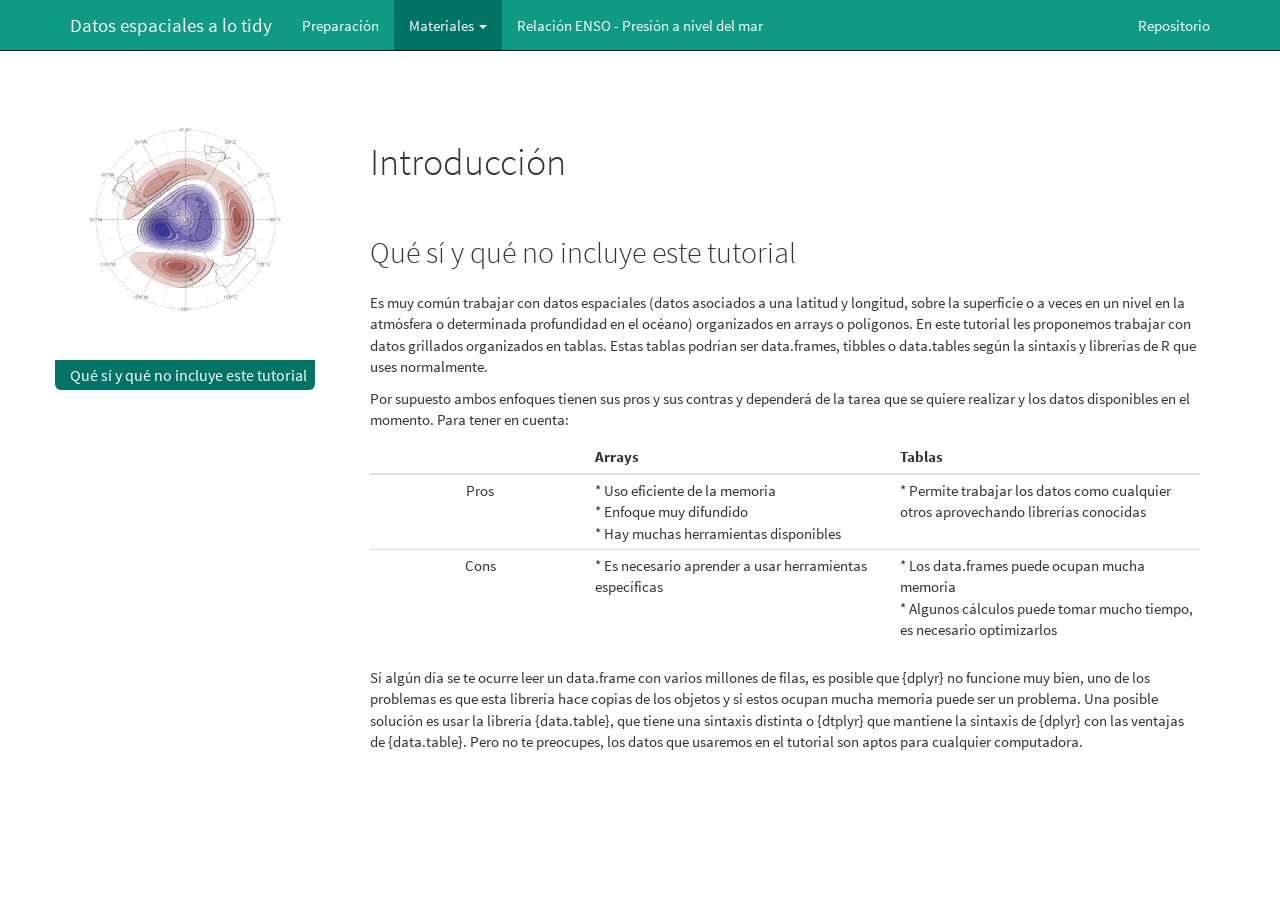
==== commit eb8b9201: "REnderiza" ====
--- a/docs/01_intro.html
+++ b/docs/01_intro.html
@@ -13,8 +13,8 @@
 
 <title>Introducción</title>
 
-<script src="site_libs/header-attrs-2.8/header-attrs.js"></script>
-<script src="site_libs/jquery-1.11.3/jquery.min.js"></script>
+<script src="site_libs/header-attrs-2.11/header-attrs.js"></script>
+<script src="site_libs/jquery-3.6.0/jquery-3.6.0.min.js"></script>
 <meta name="viewport" content="width=device-width, initial-scale=1" />
 <link href="site_libs/bootstrap-3.3.5/css/cosmo.min.css" rel="stylesheet" />
 <script src="site_libs/bootstrap-3.3.5/js/bootstrap.min.js"></script>
@@ -341,7 +341,7 @@
       <a href="04_calculos.html">Cómputos</a>
     </li>
     <li>
-      <a href="guia-práctica.html">Guía práctica</a>
+      <a href="guia-practica.html">Guía práctica</a>
     </li>
   </ul>
 </li>
@@ -439,6 +439,9 @@
 <script>
 $(document).ready(function ()  {
 
+    // temporarily add toc-ignore selector to headers for the consistency with Pandoc
+    $('.unlisted.unnumbered').addClass('toc-ignore')
+
     // move toc-ignore selectors from section div to header
     $('div.section.toc-ignore')
         .removeClass('toc-ignore')
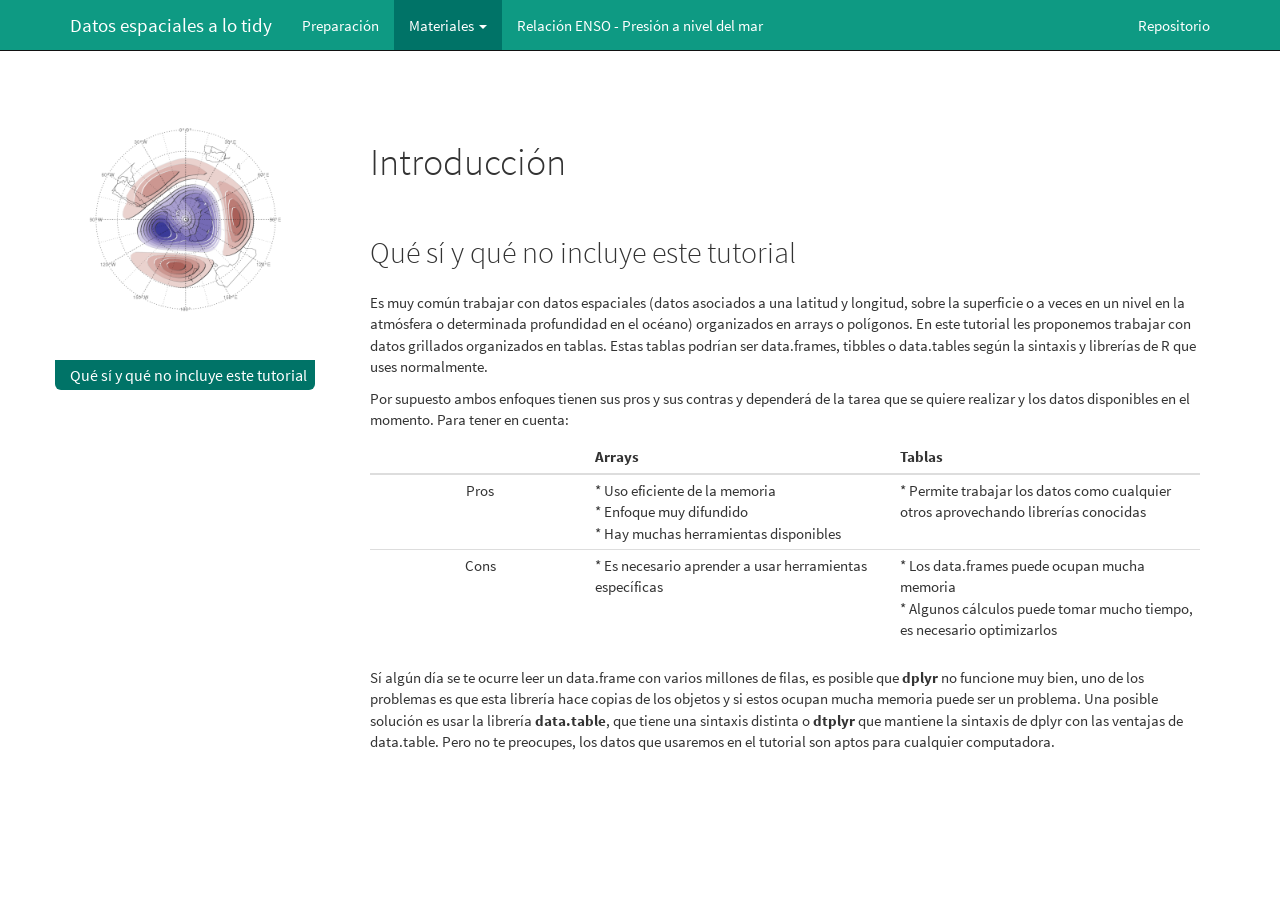
==== commit ed9b2a13: "Render" ====
--- a/docs/01_intro.html
+++ b/docs/01_intro.html
@@ -13,7 +13,7 @@
 
 <title>Introducción</title>
 
-<script src="site_libs/header-attrs-2.11/header-attrs.js"></script>
+<script src="site_libs/header-attrs-2.14/header-attrs.js"></script>
 <script src="site_libs/jquery-3.6.0/jquery-3.6.0.min.js"></script>
 <meta name="viewport" content="width=device-width, initial-scale=1" />
 <link href="site_libs/bootstrap-3.3.5/css/cosmo.min.css" rel="stylesheet" />
@@ -60,6 +60,7 @@
 
 
 
+
 <link rel="stylesheet" href="style.css" type="text/css" />
 
 
@@ -84,6 +85,9 @@
 }
 summary {
   display: list-item;
+}
+details > summary > p:only-child {
+  display: inline;
 }
 pre code {
   padding: 0;
@@ -309,7 +313,7 @@
 <div class="navbar navbar-default  navbar-fixed-top" role="navigation">
   <div class="container">
     <div class="navbar-header">
-      <button type="button" class="navbar-toggle collapsed" data-toggle="collapse" data-target="#navbar">
+      <button type="button" class="navbar-toggle collapsed" data-toggle="collapse" data-bs-toggle="collapse" data-target="#navbar" data-bs-target="#navbar">
         <span class="icon-bar"></span>
         <span class="icon-bar"></span>
         <span class="icon-bar"></span>
@@ -322,7 +326,7 @@
   <a href="preparacion.html">Preparación</a>
 </li>
 <li class="dropdown">
-  <a href="#" class="dropdown-toggle" data-toggle="dropdown" role="button" aria-expanded="false">
+  <a href="#" class="dropdown-toggle" data-toggle="dropdown" role="button" data-bs-toggle="dropdown" aria-expanded="false">
     Materiales
      
     <span class="caret"></span>
@@ -332,7 +336,7 @@
       <a href="01_intro.html">Introducción</a>
     </li>
     <li>
-      <a href="02_lectura.html">Descarga y lectura</a>
+      <a href="02_lectura.html">Lectura</a>
     </li>
     <li>
       <a href="03_graficado.html">Graficado</a>
@@ -369,8 +373,16 @@
 
 <div id="qué-sí-y-qué-no-incluye-este-tutorial" class="section level2">
 <h2>Qué sí y qué no incluye este tutorial</h2>
-<p>Es muy común trabajar con datos espaciales (datos asociados a una latitud y longitud, sobre la superficie o a veces en un nivel en la atmósfera o determinada profundidad en el océano) organizados en arrays o polígonos. En este tutorial les proponemos trabajar con datos grillados organizados en tablas. Estas tablas podrían ser data.frames, tibbles o data.tables según la sintaxis y librerías de R que uses normalmente.</p>
-<p>Por supuesto ambos enfoques tienen sus pros y sus contras y dependerá de la tarea que se quiere realizar y los datos disponibles en el momento. Para tener en cuenta:</p>
+<p>Es muy común trabajar con datos espaciales (datos asociados a una
+latitud y longitud, sobre la superficie o a veces en un nivel en la
+atmósfera o determinada profundidad en el océano) organizados en arrays
+o polígonos. En este tutorial les proponemos trabajar con datos
+grillados organizados en tablas. Estas tablas podrían ser data.frames,
+tibbles o data.tables según la sintaxis y librerías de R que uses
+normalmente.</p>
+<p>Por supuesto ambos enfoques tienen sus pros y sus contras y dependerá
+de la tarea que se quiere realizar y los datos disponibles en el
+momento. Para tener en cuenta:</p>
 <table>
 <colgroup>
 <col width="26%" />
@@ -387,17 +399,29 @@
 <tbody>
 <tr class="odd">
 <td align="center">Pros</td>
-<td align="left">* Uso eficiente de la memoria</br> * Enfoque muy difundido</br> * Hay muchas herramientas disponibles</td>
-<td align="left">* Permite trabajar los datos como cualquier otros aprovechando librerías conocidas</td>
+<td align="left">* Uso eficiente de la memoria</br> * Enfoque muy
+difundido</br> * Hay muchas herramientas disponibles</td>
+<td align="left">* Permite trabajar los datos como cualquier otros
+aprovechando librerías conocidas</td>
 </tr>
 <tr class="even">
 <td align="center">Cons</td>
-<td align="left">* Es necesario aprender a usar herramientas específicas</td>
-<td align="left">* Los data.frames puede ocupan mucha memoria </br> * Algunos cálculos puede tomar mucho tiempo, es necesario optimizarlos</td>
+<td align="left">* Es necesario aprender a usar herramientas
+específicas</td>
+<td align="left">* Los data.frames puede ocupan mucha memoria </br> *
+Algunos cálculos puede tomar mucho tiempo, es necesario
+optimizarlos</td>
 </tr>
 </tbody>
 </table>
-<p>Sí algún día se te ocurre leer un data.frame con varios millones de filas, es posible que {dplyr} no funcione muy bien, uno de los problemas es que esta librería hace copias de los objetos y si estos ocupan mucha memoria puede ser un problema. Una posible solución es usar la librería {data.table}, que tiene una sintaxis distinta o {dtplyr} que mantiene la sintaxis de {dplyr} con las ventajas de {data.table}. Pero no te preocupes, los datos que usaremos en el tutorial son aptos para cualquier computadora.</p>
+<p>Sí algún día se te ocurre leer un data.frame con varios millones de
+filas, es posible que <strong>dplyr</strong> no funcione muy bien, uno
+de los problemas es que esta librería hace copias de los objetos y si
+estos ocupan mucha memoria puede ser un problema. Una posible solución
+es usar la librería <strong>data.table</strong>, que tiene una sintaxis
+distinta o <strong>dtplyr</strong> que mantiene la sintaxis de dplyr con
+las ventajas de data.table. Pero no te preocupes, los datos que usaremos
+en el tutorial son aptos para cualquier computadora.</p>
 </div>
 
 
